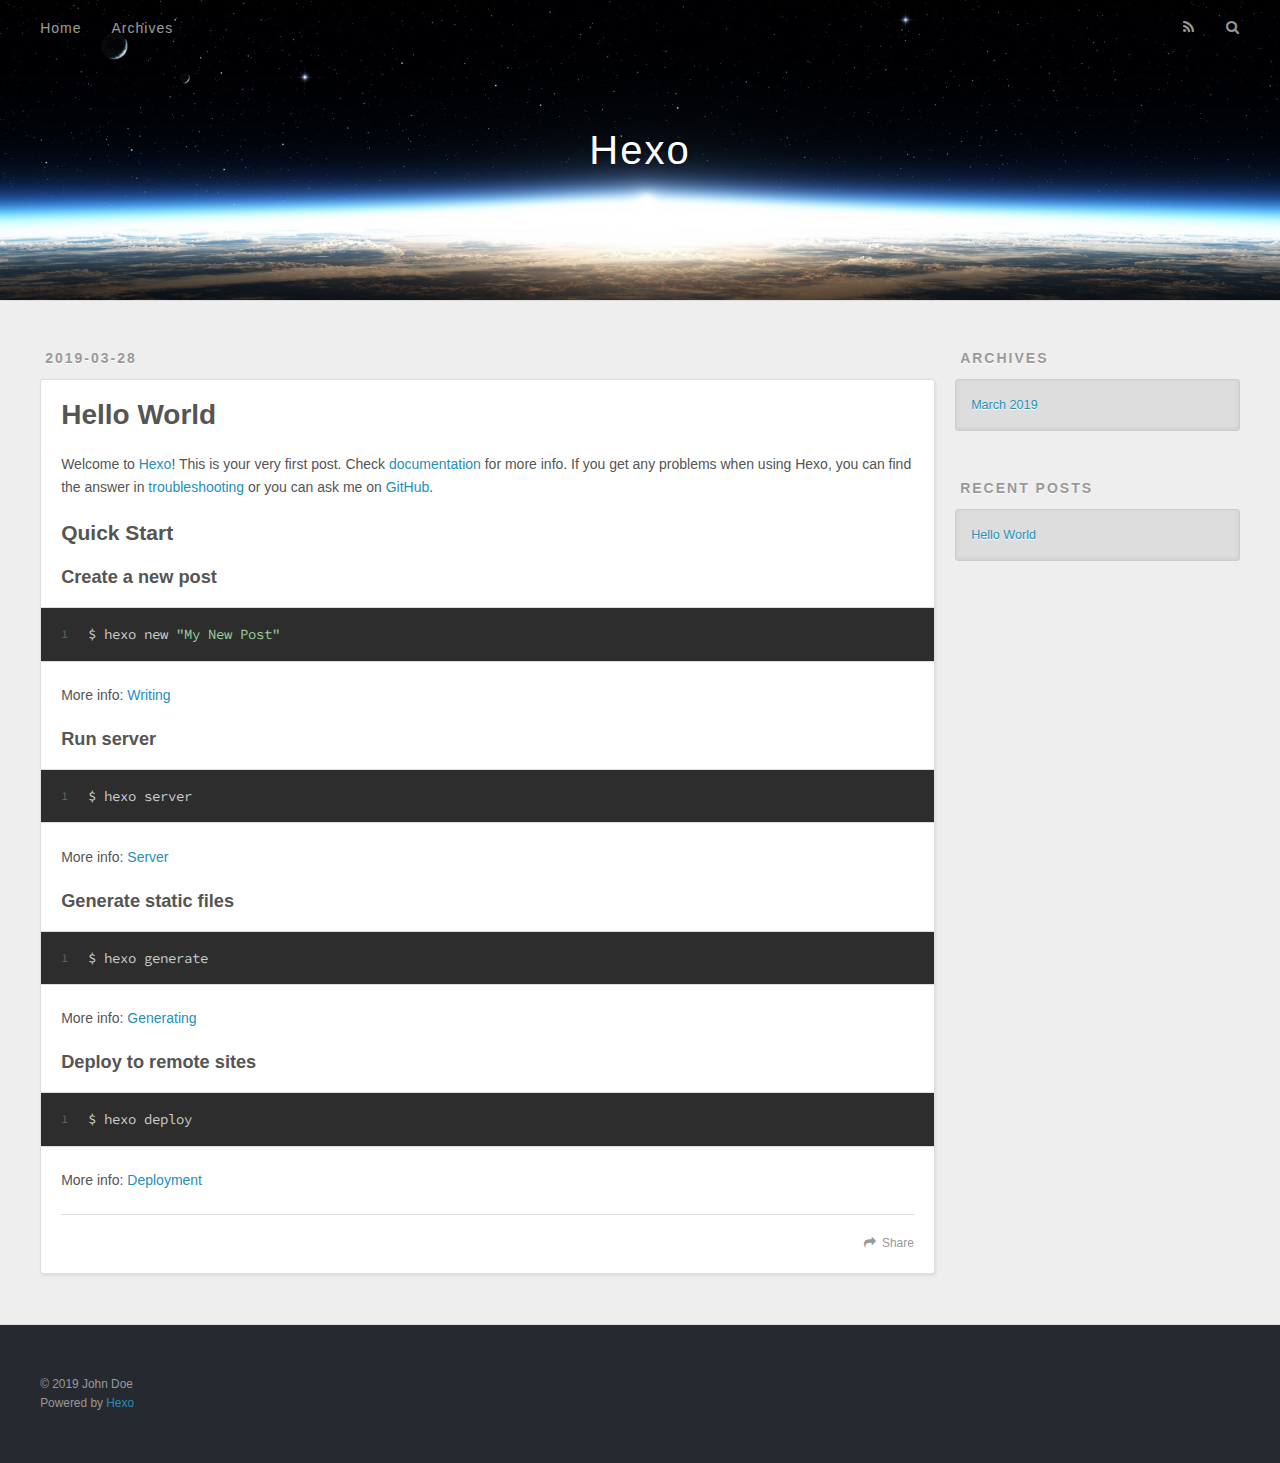
==== index.html @ 934344df "Site updated: 2019-03-28 00:24:39" ====
<!DOCTYPE html>
<html>
<head><meta name="generator" content="Hexo 3.8.0">
  <meta charset="utf-8">
  

  
  <title>Hexo</title>
  <meta name="viewport" content="width=device-width, initial-scale=1, maximum-scale=1">
  <meta property="og:type" content="website">
<meta property="og:title" content="Hexo">
<meta property="og:url" content="http://yoursite.com/index.html">
<meta property="og:site_name" content="Hexo">
<meta property="og:locale" content="default">
<meta name="twitter:card" content="summary">
<meta name="twitter:title" content="Hexo">
  
    <link rel="alternate" href="/atom.xml" title="Hexo" type="application/atom+xml">
  
  
    <link rel="icon" href="/favicon.png">
  
  
    <link href="//fonts.googleapis.com/css?family=Source+Code+Pro" rel="stylesheet" type="text/css">
  
  <link rel="stylesheet" href="/css/style.css">
</head>
</html>
<body>
  <div id="container">
    <div id="wrap">
      <header id="header">
  <div id="banner"></div>
  <div id="header-outer" class="outer">
    <div id="header-title" class="inner">
      <h1 id="logo-wrap">
        <a href="/" id="logo">Hexo</a>
      </h1>
      
    </div>
    <div id="header-inner" class="inner">
      <nav id="main-nav">
        <a id="main-nav-toggle" class="nav-icon"></a>
        
          <a class="main-nav-link" href="/">Home</a>
        
          <a class="main-nav-link" href="/archives">Archives</a>
        
      </nav>
      <nav id="sub-nav">
        
          <a id="nav-rss-link" class="nav-icon" href="/atom.xml" title="RSS Feed"></a>
        
        <a id="nav-search-btn" class="nav-icon" title="Search"></a>
      </nav>
      <div id="search-form-wrap">
        <form action="//google.com/search" method="get" accept-charset="UTF-8" class="search-form"><input type="search" name="q" class="search-form-input" placeholder="Search"><button type="submit" class="search-form-submit">&#xF002;</button><input type="hidden" name="sitesearch" value="http://yoursite.com"></form>
      </div>
    </div>
  </div>
</header>
      <div class="outer">
        <section id="main">
  
    <article id="post-hello-world" class="article article-type-post" itemscope itemprop="blogPost">
  <div class="article-meta">
    <a href="/2019/03/28/hello-world/" class="article-date">
  <time datetime="2019-03-27T16:12:36.417Z" itemprop="datePublished">2019-03-28</time>
</a>
    
  </div>
  <div class="article-inner">
    
    
      <header class="article-header">
        
  
    <h1 itemprop="name">
      <a class="article-title" href="/2019/03/28/hello-world/">Hello World</a>
    </h1>
  

      </header>
    
    <div class="article-entry" itemprop="articleBody">
      
        <p>Welcome to <a href="https://hexo.io/" target="_blank" rel="noopener">Hexo</a>! This is your very first post. Check <a href="https://hexo.io/docs/" target="_blank" rel="noopener">documentation</a> for more info. If you get any problems when using Hexo, you can find the answer in <a href="https://hexo.io/docs/troubleshooting.html" target="_blank" rel="noopener">troubleshooting</a> or you can ask me on <a href="https://github.com/hexojs/hexo/issues" target="_blank" rel="noopener">GitHub</a>.</p>
<h2 id="Quick-Start"><a href="#Quick-Start" class="headerlink" title="Quick Start"></a>Quick Start</h2><h3 id="Create-a-new-post"><a href="#Create-a-new-post" class="headerlink" title="Create a new post"></a>Create a new post</h3><figure class="highlight bash"><table><tr><td class="gutter"><pre><span class="line">1</span><br></pre></td><td class="code"><pre><span class="line">$ hexo new <span class="string">"My New Post"</span></span><br></pre></td></tr></table></figure>
<p>More info: <a href="https://hexo.io/docs/writing.html" target="_blank" rel="noopener">Writing</a></p>
<h3 id="Run-server"><a href="#Run-server" class="headerlink" title="Run server"></a>Run server</h3><figure class="highlight bash"><table><tr><td class="gutter"><pre><span class="line">1</span><br></pre></td><td class="code"><pre><span class="line">$ hexo server</span><br></pre></td></tr></table></figure>
<p>More info: <a href="https://hexo.io/docs/server.html" target="_blank" rel="noopener">Server</a></p>
<h3 id="Generate-static-files"><a href="#Generate-static-files" class="headerlink" title="Generate static files"></a>Generate static files</h3><figure class="highlight bash"><table><tr><td class="gutter"><pre><span class="line">1</span><br></pre></td><td class="code"><pre><span class="line">$ hexo generate</span><br></pre></td></tr></table></figure>
<p>More info: <a href="https://hexo.io/docs/generating.html" target="_blank" rel="noopener">Generating</a></p>
<h3 id="Deploy-to-remote-sites"><a href="#Deploy-to-remote-sites" class="headerlink" title="Deploy to remote sites"></a>Deploy to remote sites</h3><figure class="highlight bash"><table><tr><td class="gutter"><pre><span class="line">1</span><br></pre></td><td class="code"><pre><span class="line">$ hexo deploy</span><br></pre></td></tr></table></figure>
<p>More info: <a href="https://hexo.io/docs/deployment.html" target="_blank" rel="noopener">Deployment</a></p>

      
    </div>
    <footer class="article-footer">
      <a data-url="http://yoursite.com/2019/03/28/hello-world/" data-id="cjtrf69k40000ncvx4hli2zfv" class="article-share-link">Share</a>
      
      
    </footer>
  </div>
  
</article>


  


</section>
        
          <aside id="sidebar">
  
    

  
    

  
    
  
    
  <div class="widget-wrap">
    <h3 class="widget-title">Archives</h3>
    <div class="widget">
      <ul class="archive-list"><li class="archive-list-item"><a class="archive-list-link" href="/archives/2019/03/">March 2019</a></li></ul>
    </div>
  </div>


  
    
  <div class="widget-wrap">
    <h3 class="widget-title">Recent Posts</h3>
    <div class="widget">
      <ul>
        
          <li>
            <a href="/2019/03/28/hello-world/">Hello World</a>
          </li>
        
      </ul>
    </div>
  </div>

  
</aside>
        
      </div>
      <footer id="footer">
  
  <div class="outer">
    <div id="footer-info" class="inner">
      &copy; 2019 John Doe<br>
      Powered by <a href="http://hexo.io/" target="_blank">Hexo</a>
    </div>
  </div>
</footer>
    </div>
    <nav id="mobile-nav">
  
    <a href="/" class="mobile-nav-link">Home</a>
  
    <a href="/archives" class="mobile-nav-link">Archives</a>
  
</nav>
    

<script src="//ajax.googleapis.com/ajax/libs/jquery/2.0.3/jquery.min.js"></script>


  <link rel="stylesheet" href="/fancybox/jquery.fancybox.css">
  <script src="/fancybox/jquery.fancybox.pack.js"></script>


<script src="/js/script.js"></script>



  </div>
</body>
</html>
---- css/style.css ----
body {
  width: 100%;
}
body:before,
body:after {
  content: "";
  display: table;
}
body:after {
  clear: both;
}
html,
body,
div,
span,
applet,
object,
iframe,
h1,
h2,
h3,
h4,
h5,
h6,
p,
blockquote,
pre,
a,
abbr,
acronym,
address,
big,
cite,
code,
del,
dfn,
em,
img,
ins,
kbd,
q,
s,
samp,
small,
strike,
strong,
sub,
sup,
tt,
var,
dl,
dt,
dd,
ol,
ul,
li,
fieldset,
form,
label,
legend,
table,
caption,
tbody,
tfoot,
thead,
tr,
th,
td {
  margin: 0;
  padding: 0;
  border: 0;
  outline: 0;
  font-weight: inherit;
  font-style: inherit;
  font-family: inherit;
  font-size: 100%;
  vertical-align: baseline;
}
body {
  line-height: 1;
  color: #000;
  background: #fff;
}
ol,
ul {
  list-style: none;
}
table {
  border-collapse: separate;
  border-spacing: 0;
  vertical-align: middle;
}
caption,
th,
td {
  text-align: left;
  font-weight: normal;
  vertical-align: middle;
}
a img {
  border: none;
}
input,
button {
  margin: 0;
  padding: 0;
}
input::-moz-focus-inner,
button::-moz-focus-inner {
  border: 0;
  padding: 0;
}
@font-face {
  font-family: FontAwesome;
  font-style: normal;
  font-weight: normal;
  src: url("fonts/fontawesome-webfont.eot?v=#4.0.3");
  src: url("fonts/fontawesome-webfont.eot?#iefix&v=#4.0.3") format("embedded-opentype"), url("fonts/fontawesome-webfont.woff?v=#4.0.3") format("woff"), url("fonts/fontawesome-webfont.ttf?v=#4.0.3") format("truetype"), url("fonts/fontawesome-webfont.svg#fontawesomeregular?v=#4.0.3") format("svg");
}
html,
body,
#container {
  height: 100%;
}
body {
  background: #eee;
  font: 14px -apple-system, BlinkMacSystemFont, "Segoe UI", "Roboto", "Oxygen", "Ubuntu", "Cantarell", "Fira Sans", "Droid Sans", "Helvetica Neue", sans-serif;
  -webkit-text-size-adjust: 100%;
}
.outer {
  max-width: 1220px;
  margin: 0 auto;
  padding: 0 20px;
}
.outer:before,
.outer:after {
  content: "";
  display: table;
}
.outer:after {
  clear: both;
}
.inner {
  display: inline;
  float: left;
  width: 98.33333333333333%;
  margin: 0 0.833333333333333%;
}
.left,
.alignleft {
  float: left;
}
.right,
.alignright {
  float: right;
}
.clear {
  clear: both;
}
#container {
  position: relative;
}
.mobile-nav-on {
  overflow: hidden;
}
#wrap {
  height: 100%;
  width: 100%;
  position: absolute;
  top: 0;
  left: 0;
  -webkit-transition: 0.2s ease-out;
  -moz-transition: 0.2s ease-out;
  -ms-transition: 0.2s ease-out;
  transition: 0.2s ease-out;
  z-index: 1;
  background: #eee;
}
.mobile-nav-on #wrap {
  left: 280px;
}
@media screen and (min-width: 768px) {
  #main {
    display: inline;
    float: left;
    width: 73.33333333333333%;
    margin: 0 0.833333333333333%;
  }
}
.article-date,
.article-category-link,
.archive-year,
.widget-title {
  text-decoration: none;
  text-transform: uppercase;
  letter-spacing: 2px;
  color: #999;
  margin-bottom: 1em;
  margin-left: 5px;
  line-height: 1em;
  text-shadow: 0 1px #fff;
  font-weight: bold;
}
.article-inner,
.archive-article-inner {
  background: #fff;
  -webkit-box-shadow: 1px 2px 3px #ddd;
  box-shadow: 1px 2px 3px #ddd;
  border: 1px solid #ddd;
  border-radius: 3px;
}
.article-entry h1,
.widget h1 {
  font-size: 2em;
}
.article-entry h2,
.widget h2 {
  font-size: 1.5em;
}
.article-entry h3,
.widget h3 {
  font-size: 1.3em;
}
.article-entry h4,
.widget h4 {
  font-size: 1.2em;
}
.article-entry h5,
.widget h5 {
  font-size: 1em;
}
.article-entry h6,
.widget h6 {
  font-size: 1em;
  color: #999;
}
.article-entry hr,
.widget hr {
  border: 1px dashed #ddd;
}
.article-entry strong,
.widget strong {
  font-weight: bold;
}
.article-entry em,
.widget em,
.article-entry cite,
.widget cite {
  font-style: italic;
}
.article-entry sup,
.widget sup,
.article-entry sub,
.widget sub {
  font-size: 0.75em;
  line-height: 0;
  position: relative;
  vertical-align: baseline;
}
.article-entry sup,
.widget sup {
  top: -0.5em;
}
.article-entry sub,
.widget sub {
  bottom: -0.2em;
}
.article-entry small,
.widget small {
  font-size: 0.85em;
}
.article-entry acronym,
.widget acronym,
.article-entry abbr,
.widget abbr {
  border-bottom: 1px dotted;
}
.article-entry ul,
.widget ul,
.article-entry ol,
.widget ol,
.article-entry dl,
.widget dl {
  margin: 0 20px;
  line-height: 1.6em;
}
.article-entry ul ul,
.widget ul ul,
.article-entry ol ul,
.widget ol ul,
.article-entry ul ol,
.widget ul ol,
.article-entry ol ol,
.widget ol ol {
  margin-top: 0;
  margin-bottom: 0;
}
.article-entry ul,
.widget ul {
  list-style: disc;
}
.article-entry ol,
.widget ol {
  list-style: decimal;
}
.article-entry dt,
.widget dt {
  font-weight: bold;
}
#header {
  height: 300px;
  position: relative;
  border-bottom: 1px solid #ddd;
}
#header:before,
#header:after {
  content: "";
  position: absolute;
  left: 0;
  right: 0;
  height: 40px;
}
#header:before {
  top: 0;
  background: -webkit-linear-gradient(rgba(0,0,0,0.2), transparent);
  background: -moz-linear-gradient(rgba(0,0,0,0.2), transparent);
  background: -ms-linear-gradient(rgba(0,0,0,0.2), transparent);
  background: linear-gradient(rgba(0,0,0,0.2), transparent);
}
#header:after {
  bottom: 0;
  background: -webkit-linear-gradient(transparent, rgba(0,0,0,0.2));
  background: -moz-linear-gradient(transparent, rgba(0,0,0,0.2));
  background: -ms-linear-gradient(transparent, rgba(0,0,0,0.2));
  background: linear-gradient(transparent, rgba(0,0,0,0.2));
}
#header-outer {
  height: 100%;
  position: relative;
}
#header-inner {
  position: relative;
  overflow: hidden;
}
#banner {
  position: absolute;
  top: 0;
  left: 0;
  width: 100%;
  height: 100%;
  background: url("images/banner.jpg") center #000;
  -webkit-background-size: cover;
  -moz-background-size: cover;
  background-size: cover;
  z-index: -1;
}
#header-title {
  text-align: center;
  height: 40px;
  position: absolute;
  top: 50%;
  left: 0;
  margin-top: -20px;
}
#logo,
#subtitle {
  text-decoration: none;
  color: #fff;
  font-weight: 300;
  text-shadow: 0 1px 4px rgba(0,0,0,0.3);
}
#logo {
  font-size: 40px;
  line-height: 40px;
  letter-spacing: 2px;
}
#subtitle {
  font-size: 16px;
  line-height: 16px;
  letter-spacing: 1px;
}
#subtitle-wrap {
  margin-top: 16px;
}
#main-nav {
  float: left;
  margin-left: -15px;
}
.nav-icon,
.main-nav-link {
  float: left;
  color: #fff;
  opacity: 0.6;
  text-decoration: none;
  text-shadow: 0 1px rgba(0,0,0,0.2);
  -webkit-transition: opacity 0.2s;
  -moz-transition: opacity 0.2s;
  -ms-transition: opacity 0.2s;
  transition: opacity 0.2s;
  display: block;
  padding: 20px 15px;
}
.nav-icon:hover,
.main-nav-link:hover {
  opacity: 1;
}
.nav-icon {
  font-family: FontAwesome;
  text-align: center;
  font-size: 14px;
  width: 14px;
  height: 14px;
  padding: 20px 15px;
  position: relative;
  cursor: pointer;
}
.main-nav-link {
  font-weight: 300;
  letter-spacing: 1px;
}
@media screen and (max-width: 479px) {
  .main-nav-link {
    display: none;
  }
}
#main-nav-toggle {
  display: none;
}
#main-nav-toggle:before {
  content: "\f0c9";
}
@media screen and (max-width: 479px) {
  #main-nav-toggle {
    display: block;
  }
}
#sub-nav {
  float: right;
  margin-right: -15px;
}
#nav-rss-link:before {
  content: "\f09e";
}
#nav-search-btn:before {
  content: "\f002";
}
#search-form-wrap {
  position: absolute;
  top: 15px;
  width: 150px;
  height: 30px;
  right: -150px;
  opacity: 0;
  -webkit-transition: 0.2s ease-out;
  -moz-transition: 0.2s ease-out;
  -ms-transition: 0.2s ease-out;
  transition: 0.2s ease-out;
}
#search-form-wrap.on {
  opacity: 1;
  right: 0;
}
@media screen and (max-width: 479px) {
  #search-form-wrap {
    width: 100%;
    right: -100%;
  }
}
.search-form {
  position: absolute;
  top: 0;
  left: 0;
  right: 0;
  background: #fff;
  padding: 5px 15px;
  border-radius: 15px;
  -webkit-box-shadow: 0 0 10px rgba(0,0,0,0.3);
  box-shadow: 0 0 10px rgba(0,0,0,0.3);
}
.search-form-input {
  border: none;
  background: none;
  color: #555;
  width: 100%;
  font: 13px -apple-system, BlinkMacSystemFont, "Segoe UI", "Roboto", "Oxygen", "Ubuntu", "Cantarell", "Fira Sans", "Droid Sans", "Helvetica Neue", sans-serif;
  outline: none;
}
.search-form-input::-webkit-search-results-decoration,
.search-form-input::-webkit-search-cancel-button {
  -webkit-appearance: none;
}
.search-form-submit {
  position: absolute;
  top: 50%;
  right: 10px;
  margin-top: -7px;
  font: 13px FontAwesome;
  border: none;
  background: none;
  color: #bbb;
  cursor: pointer;
}
.search-form-submit:hover,
.search-form-submit:focus {
  color: #777;
}
.article {
  margin: 50px 0;
}
.article-inner {
  overflow: hidden;
}
.article-meta:before,
.article-meta:after {
  content: "";
  display: table;
}
.article-meta:after {
  clear: both;
}
.article-date {
  float: left;
}
.article-category {
  float: left;
  line-height: 1em;
  color: #ccc;
  text-shadow: 0 1px #fff;
  margin-left: 8px;
}
.article-category:before {
  content: "\2022";
}
.article-category-link {
  margin: 0 12px 1em;
}
.article-header {
  padding: 20px 20px 0;
}
.article-title {
  text-decoration: none;
  font-size: 2em;
  font-weight: bold;
  color: #555;
  line-height: 1.1em;
  -webkit-transition: color 0.2s;
  -moz-transition: color 0.2s;
  -ms-transition: color 0.2s;
  transition: color 0.2s;
}
a.article-title:hover {
  color: #258fb8;
}
.article-entry {
  color: #555;
  padding: 0 20px;
}
.article-entry:before,
.article-entry:after {
  content: "";
  display: table;
}
.article-entry:after {
  clear: both;
}
.article-entry p,
.article-entry table {
  line-height: 1.6em;
  margin: 1.6em 0;
}
.article-entry h1,
.article-entry h2,
.article-entry h3,
.article-entry h4,
.article-entry h5,
.article-entry h6 {
  font-weight: bold;
}
.article-entry h1,
.article-entry h2,
.article-entry h3,
.article-entry h4,
.article-entry h5,
.article-entry h6 {
  line-height: 1.1em;
  margin: 1.1em 0;
}
.article-entry a {
  color: #258fb8;
  text-decoration: none;
}
.article-entry a:hover {
  text-decoration: underline;
}
.article-entry ul,
.article-entry ol,
.article-entry dl {
  margin-top: 1.6em;
  margin-bottom: 1.6em;
}
.article-entry img,
.article-entry video {
  max-width: 100%;
  height: auto;
  display: block;
  margin: auto;
}
.article-entry iframe {
  border: none;
}
.article-entry table {
  width: 100%;
  border-collapse: collapse;
  border-spacing: 0;
}
.article-entry th {
  font-weight: bold;
  border-bottom: 3px solid #ddd;
  padding-bottom: 0.5em;
}
.article-entry td {
  border-bottom: 1px solid #ddd;
  padding: 10px 0;
}
.article-entry blockquote {
  font-family: Georgia, "Times New Roman", serif;
  font-size: 1.4em;
  margin: 1.6em 20px;
  text-align: center;
}
.article-entry blockquote footer {
  font-size: 14px;
  margin: 1.6em 0;
  font-family: -apple-system, BlinkMacSystemFont, "Segoe UI", "Roboto", "Oxygen", "Ubuntu", "Cantarell", "Fira Sans", "Droid Sans", "Helvetica Neue", sans-serif;
}
.article-entry blockquote footer cite:before {
  content: "—";
  padding: 0 0.5em;
}
.article-entry .pullquote {
  text-align: left;
  width: 45%;
  margin: 0;
}
.article-entry .pullquote.left {
  margin-left: 0.5em;
  margin-right: 1em;
}
.article-entry .pullquote.right {
  margin-right: 0.5em;
  margin-left: 1em;
}
.article-entry .caption {
  color: #999;
  display: block;
  font-size: 0.9em;
  margin-top: 0.5em;
  position: relative;
  text-align: center;
}
.article-entry .video-container {
  position: relative;
  padding-top: 56.25%;
  height: 0;
  overflow: hidden;
}
.article-entry .video-container iframe,
.article-entry .video-container object,
.article-entry .video-container embed {
  position: absolute;
  top: 0;
  left: 0;
  width: 100%;
  height: 100%;
  margin-top: 0;
}
.article-more-link a {
  display: inline-block;
  line-height: 1em;
  padding: 6px 15px;
  border-radius: 15px;
  background: #eee;
  color: #999;
  text-shadow: 0 1px #fff;
  text-decoration: none;
}
.article-more-link a:hover {
  background: #258fb8;
  color: #fff;
  text-decoration: none;
  text-shadow: 0 1px #1e7293;
}
.article-footer {
  font-size: 0.85em;
  line-height: 1.6em;
  border-top: 1px solid #ddd;
  padding-top: 1.6em;
  margin: 0 20px 20px;
}
.article-footer:before,
.article-footer:after {
  content: "";
  display: table;
}
.article-footer:after {
  clear: both;
}
.article-footer a {
  color: #999;
  text-decoration: none;
}
.article-footer a:hover {
  color: #555;
}
.article-tag-list-item {
  float: left;
  margin-right: 10px;
}
.article-tag-list-link:before {
  content: "#";
}
.article-comment-link {
  float: right;
}
.article-comment-link:before {
  content: "\f075";
  font-family: FontAwesome;
  padding-right: 8px;
}
.article-share-link {
  cursor: pointer;
  float: right;
  margin-left: 20px;
}
.article-share-link:before {
  content: "\f064";
  font-family: FontAwesome;
  padding-right: 6px;
}
#article-nav {
  position: relative;
}
#article-nav:before,
#article-nav:after {
  content: "";
  display: table;
}
#article-nav:after {
  clear: both;
}
@media screen and (min-width: 768px) {
  #article-nav {
    margin: 50px 0;
  }
  #article-nav:before {
    width: 8px;
    height: 8px;
    position: absolute;
    top: 50%;
    left: 50%;
    margin-top: -4px;
    margin-left: -4px;
    content: "";
    border-radius: 50%;
    background: #ddd;
    -webkit-box-shadow: 0 1px 2px #fff;
    box-shadow: 0 1px 2px #fff;
  }
}
.article-nav-link-wrap {
  text-decoration: none;
  text-shadow: 0 1px #fff;
  color: #999;
  -webkit-box-sizing: border-box;
  -moz-box-sizing: border-box;
  box-sizing: border-box;
  margin-top: 50px;
  text-align: center;
  display: block;
}
.article-nav-link-wrap:hover {
  color: #555;
}
@media screen and (min-width: 768px) {
  .article-nav-link-wrap {
    width: 50%;
    margin-top: 0;
  }
}
@media screen and (min-width: 768px) {
  #article-nav-newer {
    float: left;
    text-align: right;
    padding-right: 20px;
  }
}
@media screen and (min-width: 768px) {
  #article-nav-older {
    float: right;
    text-align: left;
    padding-left: 20px;
  }
}
.article-nav-caption {
  text-transform: uppercase;
  letter-spacing: 2px;
  color: #ddd;
  line-height: 1em;
  font-weight: bold;
}
#article-nav-newer .article-nav-caption {
  margin-right: -2px;
}
.article-nav-title {
  font-size: 0.85em;
  line-height: 1.6em;
  margin-top: 0.5em;
}
.article-share-box {
  position: absolute;
  display: none;
  background: #fff;
  -webkit-box-shadow: 1px 2px 10px rgba(0,0,0,0.2);
  box-shadow: 1px 2px 10px rgba(0,0,0,0.2);
  border-radius: 3px;
  margin-left: -145px;
  overflow: hidden;
  z-index: 1;
}
.article-share-box.on {
  display: block;
}
.article-share-input {
  width: 100%;
  background: none;
  -webkit-box-sizing: border-box;
  -moz-box-sizing: border-box;
  box-sizing: border-box;
  font: 14px -apple-system, BlinkMacSystemFont, "Segoe UI", "Roboto", "Oxygen", "Ubuntu", "Cantarell", "Fira Sans", "Droid Sans", "Helvetica Neue", sans-serif;
  padding: 0 15px;
  color: #555;
  outline: none;
  border: 1px solid #ddd;
  border-radius: 3px 3px 0 0;
  height: 36px;
  line-height: 36px;
}
.article-share-links {
  background: #eee;
}
.article-share-links:before,
.article-share-links:after {
  content: "";
  display: table;
}
.article-share-links:after {
  clear: both;
}
.article-share-twitter,
.article-share-facebook,
.article-share-pinterest,
.article-share-google {
  width: 50px;
  height: 36px;
  display: block;
  float: left;
  position: relative;
  color: #999;
  text-shadow: 0 1px #fff;
}
.article-share-twitter:before,
.article-share-facebook:before,
.article-share-pinterest:before,
.article-share-google:before {
  font-size: 20px;
  font-family: FontAwesome;
  width: 20px;
  height: 20px;
  position: absolute;
  top: 50%;
  left: 50%;
  margin-top: -10px;
  margin-left: -10px;
  text-align: center;
}
.article-share-twitter:hover,
.article-share-facebook:hover,
.article-share-pinterest:hover,
.article-share-google:hover {
  color: #fff;
}
.article-share-twitter:before {
  content: "\f099";
}
.article-share-twitter:hover {
  background: #00aced;
  text-shadow: 0 1px #008abe;
}
.article-share-facebook:before {
  content: "\f09a";
}
.article-share-facebook:hover {
  background: #3b5998;
  text-shadow: 0 1px #2f477a;
}
.article-share-pinterest:before {
  content: "\f0d2";
}
.article-share-pinterest:hover {
  background: #cb2027;
  text-shadow: 0 1px #a21a1f;
}
.article-share-google:before {
  content: "\f0d5";
}
.article-share-google:hover {
  background: #dd4b39;
  text-shadow: 0 1px #be3221;
}
.article-gallery {
  background: #000;
  position: relative;
}
.article-gallery-photos {
  position: relative;
  overflow: hidden;
}
.article-gallery-img {
  display: none;
  max-width: 100%;
}
.article-gallery-img:first-child {
  display: block;
}
.article-gallery-img.loaded {
  position: absolute;
  display: block;
}
.article-gallery-img img {
  display: block;
  max-width: 100%;
  margin: 0 auto;
}
#comments {
  background: #fff;
  -webkit-box-shadow: 1px 2px 3px #ddd;
  box-shadow: 1px 2px 3px #ddd;
  padding: 20px;
  border: 1px solid #ddd;
  border-radius: 3px;
  margin: 50px 0;
}
#comments a {
  color: #258fb8;
}
.archives-wrap {
  margin: 50px 0;
}
.archives:before,
.archives:after {
  content: "";
  display: table;
}
.archives:after {
  clear: both;
}
.archive-year-wrap {
  margin-bottom: 1em;
}
.archives {
  -webkit-column-gap: 10px;
  -moz-column-gap: 10px;
  column-gap: 10px;
}
@media screen and (min-width: 480px) and (max-width: 767px) {
  .archives {
    -webkit-column-count: 2;
    -moz-column-count: 2;
    column-count: 2;
  }
}
@media screen and (min-width: 768px) {
  .archives {
    -webkit-column-count: 3;
    -moz-column-count: 3;
    column-count: 3;
  }
}
.archive-article {
  -webkit-column-break-inside: avoid;
  page-break-inside: avoid;
  overflow: hidden;
  break-inside: avoid-column;
}
.archive-article-inner {
  padding: 10px;
  margin-bottom: 15px;
}
.archive-article-title {
  text-decoration: none;
  font-weight: bold;
  color: #555;
  -webkit-transition: color 0.2s;
  -moz-transition: color 0.2s;
  -ms-transition: color 0.2s;
  transition: color 0.2s;
  line-height: 1.6em;
}
.archive-article-title:hover {
  color: #258fb8;
}
.archive-article-footer {
  margin-top: 1em;
}
.archive-article-date {
  color: #999;
  text-decoration: none;
  font-size: 0.85em;
  line-height: 1em;
  margin-bottom: 0.5em;
  display: block;
}
#page-nav {
  margin: 50px auto;
  background: #fff;
  -webkit-box-shadow: 1px 2px 3px #ddd;
  box-shadow: 1px 2px 3px #ddd;
  border: 1px solid #ddd;
  border-radius: 3px;
  text-align: center;
  color: #999;
  overflow: hidden;
}
#page-nav:before,
#page-nav:after {
  content: "";
  display: table;
}
#page-nav:after {
  clear: both;
}
#page-nav a,
#page-nav span {
  padding: 10px 20px;
  line-height: 1;
  height: 2ex;
}
#page-nav a {
  color: #999;
  text-decoration: none;
}
#page-nav a:hover {
  background: #999;
  color: #fff;
}
#page-nav .prev {
  float: left;
}
#page-nav .next {
  float: right;
}
#page-nav .page-number {
  display: inline-block;
}
@media screen and (max-width: 479px) {
  #page-nav .page-number {
    display: none;
  }
}
#page-nav .current {
  color: #555;
  font-weight: bold;
}
#page-nav .space {
  color: #ddd;
}
#footer {
  background: #262a30;
  padding: 50px 0;
  border-top: 1px solid #ddd;
  color: #999;
}
#footer a {
  color: #258fb8;
  text-decoration: none;
}
#footer a:hover {
  text-decoration: underline;
}
#footer-info {
  line-height: 1.6em;
  font-size: 0.85em;
}
.article-entry pre,
.article-entry .highlight {
  background: #2d2d2d;
  margin: 0 -20px;
  padding: 15px 20px;
  border-style: solid;
  border-color: #ddd;
  border-width: 1px 0;
  overflow: auto;
  color: #ccc;
  line-height: 22.400000000000002px;
}
.article-entry .highlight .gutter pre,
.article-entry .gist .gist-file .gist-data .line-numbers {
  color: #666;
  font-size: 0.85em;
}
.article-entry pre,
.article-entry code {
  font-family: "Source Code Pro", Consolas, Monaco, Menlo, Consolas, monospace;
}
.article-entry code {
  background: #eee;
  text-shadow: 0 1px #fff;
  padding: 0 0.3em;
}
.article-entry pre code {
  background: none;
  text-shadow: none;
  padding: 0;
}
.article-entry .highlight pre {
  border: none;
  margin: 0;
  padding: 0;
}
.article-entry .highlight table {
  margin: 0;
  width: auto;
}
.article-entry .highlight td {
  border: none;
  padding: 0;
}
.article-entry .highlight figcaption {
  font-size: 0.85em;
  color: #999;
  line-height: 1em;
  margin-bottom: 1em;
}
.article-entry .highlight figcaption:before,
.article-entry .highlight figcaption:after {
  content: "";
  display: table;
}
.article-entry .highlight figcaption:after {
  clear: both;
}
.article-entry .highlight figcaption a {
  float: right;
}
.article-entry .highlight .gutter pre {
  text-align: right;
  padding-right: 20px;
}
.article-entry .highlight .line {
  height: 22.400000000000002px;
}
.article-entry .highlight .line.marked {
  background: #515151;
}
.article-entry .gist {
  margin: 0 -20px;
  border-style: solid;
  border-color: #ddd;
  border-width: 1px 0;
  background: #2d2d2d;
  padding: 15px 20px 15px 0;
}
.article-entry .gist .gist-file {
  border: none;
  font-family: "Source Code Pro", Consolas, Monaco, Menlo, Consolas, monospace;
  margin: 0;
}
.article-entry .gist .gist-file .gist-data {
  background: none;
  border: none;
}
.article-entry .gist .gist-file .gist-data .line-numbers {
  background: none;
  border: none;
  padding: 0 20px 0 0;
}
.article-entry .gist .gist-file .gist-data .line-data {
  padding: 0 !important;
}
.article-entry .gist .gist-file .highlight {
  margin: 0;
  padding: 0;
  border: none;
}
.article-entry .gist .gist-file .gist-meta {
  background: #2d2d2d;
  color: #999;
  font: 0.85em -apple-system, BlinkMacSystemFont, "Segoe UI", "Roboto", "Oxygen", "Ubuntu", "Cantarell", "Fira Sans", "Droid Sans", "Helvetica Neue", sans-serif;
  text-shadow: 0 0;
  padding: 0;
  margin-top: 1em;
  margin-left: 20px;
}
.article-entry .gist .gist-file .gist-meta a {
  color: #258fb8;
  font-weight: normal;
}
.article-entry .gist .gist-file .gist-meta a:hover {
  text-decoration: underline;
}
pre .comment,
pre .title {
  color: #999;
}
pre .variable,
pre .attribute,
pre .tag,
pre .regexp,
pre .ruby .constant,
pre .xml .tag .title,
pre .xml .pi,
pre .xml .doctype,
pre .html .doctype,
pre .css .id,
pre .css .class,
pre .css .pseudo {
  color: #f2777a;
}
pre .number,
pre .preprocessor,
pre .built_in,
pre .literal,
pre .params,
pre .constant {
  color: #f99157;
}
pre .class,
pre .ruby .class .title,
pre .css .rules .attribute {
  color: #9c9;
}
pre .string,
pre .value,
pre .inheritance,
pre .header,
pre .ruby .symbol,
pre .xml .cdata {
  color: #9c9;
}
pre .css .hexcolor {
  color: #6cc;
}
pre .function,
pre .python .decorator,
pre .python .title,
pre .ruby .function .title,
pre .ruby .title .keyword,
pre .perl .sub,
pre .javascript .title,
pre .coffeescript .title {
  color: #69c;
}
pre .keyword,
pre .javascript .function {
  color: #c9c;
}
@media screen and (max-width: 479px) {
  #mobile-nav {
    position: absolute;
    top: 0;
    left: 0;
    width: 280px;
    height: 100%;
    background: #191919;
    border-right: 1px solid #fff;
  }
}
@media screen and (max-width: 479px) {
  .mobile-nav-link {
    display: block;
    color: #999;
    text-decoration: none;
    padding: 15px 20px;
    font-weight: bold;
  }
  .mobile-nav-link:hover {
    color: #fff;
  }
}
@media screen and (min-width: 768px) {
  #sidebar {
    display: inline;
    float: left;
    width: 23.333333333333332%;
    margin: 0 0.833333333333333%;
  }
}
.widget-wrap {
  margin: 50px 0;
}
.widget {
  color: #777;
  text-shadow: 0 1px #fff;
  background: #ddd;
  -webkit-box-shadow: 0 -1px 4px #ccc inset;
  box-shadow: 0 -1px 4px #ccc inset;
  border: 1px solid #ccc;
  padding: 15px;
  border-radius: 3px;
}
.widget a {
  color: #258fb8;
  text-decoration: none;
}
.widget a:hover {
  text-decoration: underline;
}
.widget ul ul,
.widget ol ul,
.widget dl ul,
.widget ul ol,
.widget ol ol,
.widget dl ol,
.widget ul dl,
.widget ol dl,
.widget dl dl {
  margin-left: 15px;
  list-style: disc;
}
.widget {
  line-height: 1.6em;
  word-wrap: break-word;
  font-size: 0.9em;
}
.widget ul,
.widget ol {
  list-style: none;
  margin: 0;
}
.widget ul ul,
.widget ol ul,
.widget ul ol,
.widget ol ol {
  margin: 0 20px;
}
.widget ul ul,
.widget ol ul {
  list-style: disc;
}
.widget ul ol,
.widget ol ol {
  list-style: decimal;
}
.category-list-count,
.tag-list-count,
.archive-list-count {
  padding-left: 5px;
  color: #999;
  font-size: 0.85em;
}
.category-list-count:before,
.tag-list-count:before,
.archive-list-count:before {
  content: "(";
}
.category-list-count:after,
.tag-list-count:after,
.archive-list-count:after {
  content: ")";
}
.tagcloud a {
  margin-right: 5px;
  display: inline-block;
}
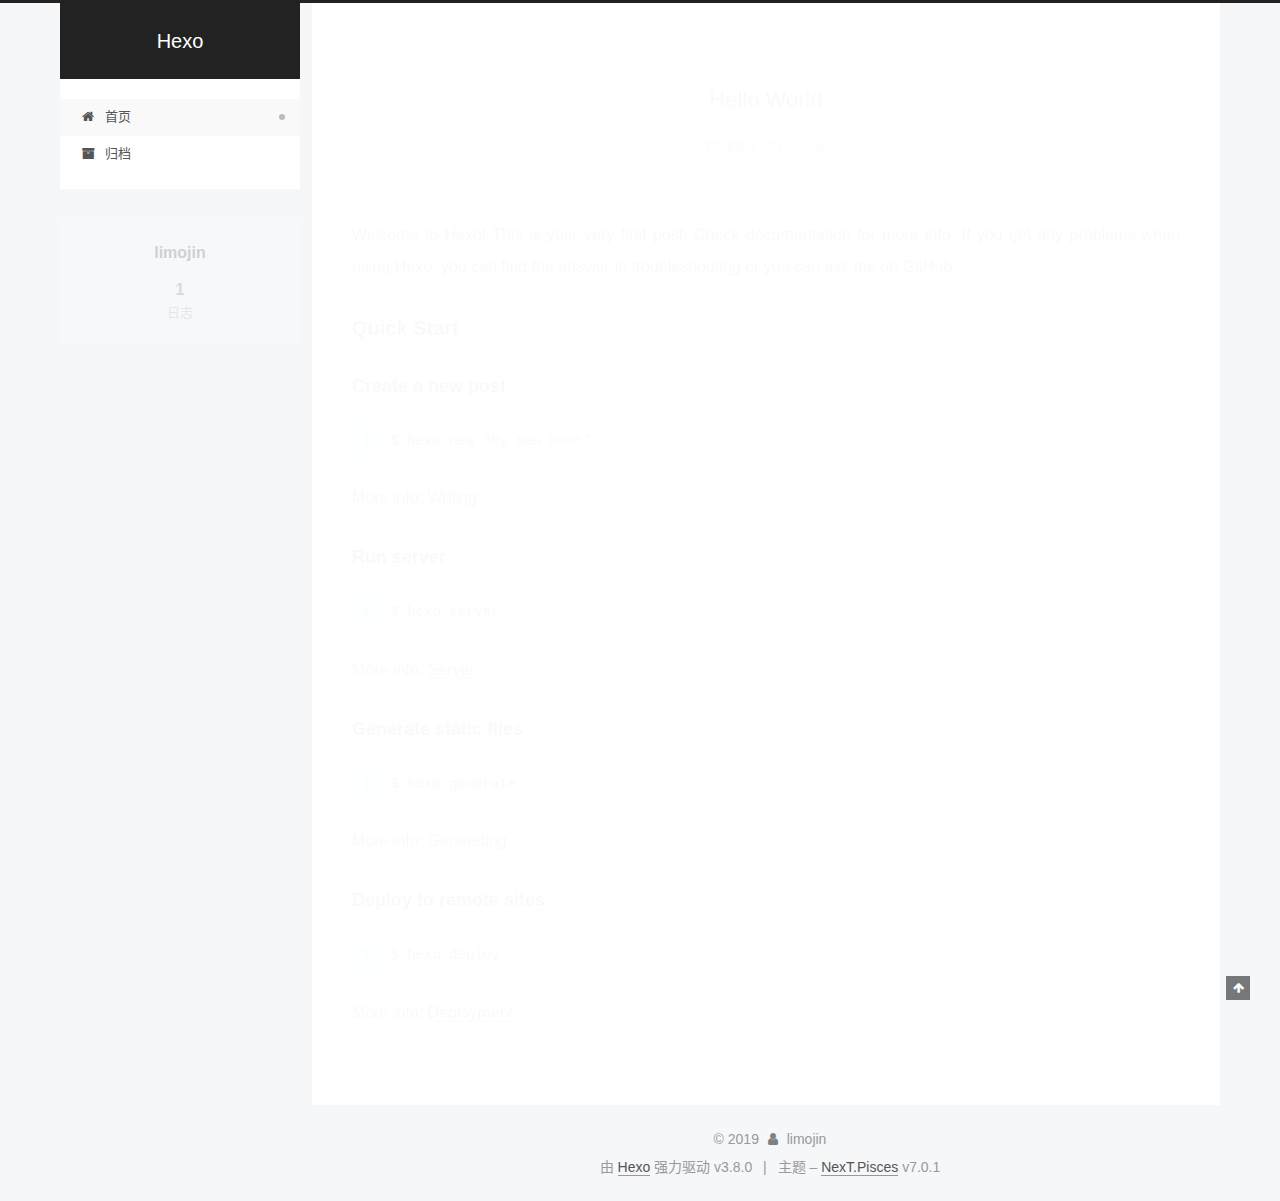
==== commit 26cee906: "Site updated: 2019-03-28 00:46:46" ====
--- a/index.html
+++ b/index.html
@@ -1,90 +1,373 @@
 <!DOCTYPE html>
-<html>
+
+
+
+
+
+
+
+
+
+
+
+
+  
+
+
+<html class="theme-next pisces use-motion" lang="zh-CN">
 <head><meta name="generator" content="Hexo 3.8.0">
-  <meta charset="utf-8">
-  
-
-  
-  <title>Hexo</title>
-  <meta name="viewport" content="width=device-width, initial-scale=1, maximum-scale=1">
+  <meta charset="UTF-8">
+<meta http-equiv="X-UA-Compatible" content="IE=edge">
+<meta name="viewport" content="width=device-width, initial-scale=1, maximum-scale=2">
+<meta name="theme-color" content="#222">
+
+
+
+
+
+
+
+
+
+
+
+
+
+
+
+
+
+
+
+
+
+
+
+
+<link rel="stylesheet" href="/lib/font-awesome/css/font-awesome.min.css?v=4.6.2">
+
+<link rel="stylesheet" href="/css/main.css?v=7.0.1">
+
+
+  <link rel="apple-touch-icon" sizes="180x180" href="/images/apple-touch-icon-next.png?v=7.0.1">
+
+
+  <link rel="icon" type="image/png" sizes="32x32" href="/images/favicon-32x32-next.png?v=7.0.1">
+
+
+  <link rel="icon" type="image/png" sizes="16x16" href="/images/favicon-16x16-next.png?v=7.0.1">
+
+
+  <link rel="mask-icon" href="/images/logo.svg?v=7.0.1" color="#222">
+
+
+
+
+
+
+
+<script id="hexo.configurations">
+  var NexT = window.NexT || {};
+  var CONFIG = {
+    root: '/',
+    scheme: 'Pisces',
+    version: '7.0.1',
+    sidebar: {"position":"left","display":"post","offset":12,"onmobile":false,"dimmer":false},
+    back2top: true,
+    back2top_sidebar: false,
+    fancybox: false,
+    fastclick: false,
+    lazyload: false,
+    tabs: true,
+    motion: {"enable":true,"async":false,"transition":{"post_block":"fadeIn","post_header":"slideDownIn","post_body":"slideDownIn","coll_header":"slideLeftIn","sidebar":"slideUpIn"}},
+    algolia: {
+      applicationID: '',
+      apiKey: '',
+      indexName: '',
+      hits: {"per_page":10},
+      labels: {"input_placeholder":"Search for Posts","hits_empty":"We didn't find any results for the search: ${query}","hits_stats":"${hits} results found in ${time} ms"}
+    }
+  };
+</script>
+
+
+  
+
+
+
+
   <meta property="og:type" content="website">
 <meta property="og:title" content="Hexo">
 <meta property="og:url" content="http://yoursite.com/index.html">
 <meta property="og:site_name" content="Hexo">
-<meta property="og:locale" content="default">
+<meta property="og:locale" content="zh-CN">
 <meta name="twitter:card" content="summary">
 <meta name="twitter:title" content="Hexo">
-  
-    <link rel="alternate" href="/atom.xml" title="Hexo" type="application/atom+xml">
-  
-  
-    <link rel="icon" href="/favicon.png">
-  
-  
-    <link href="//fonts.googleapis.com/css?family=Source+Code+Pro" rel="stylesheet" type="text/css">
-  
-  <link rel="stylesheet" href="/css/style.css">
+
+
+
+
+
+
+  <link rel="canonical" href="http://yoursite.com/">
+
+
+
+<script id="page.configurations">
+  CONFIG.page = {
+    sidebar: "",
+  };
+</script>
+
+  <title>Hexo</title>
+  
+
+
+
+
+
+
+
+
+
+
+
+
+  <noscript>
+  <style>
+  .use-motion .motion-element,
+  .use-motion .brand,
+  .use-motion .menu-item,
+  .sidebar-inner,
+  .use-motion .post-block,
+  .use-motion .pagination,
+  .use-motion .comments,
+  .use-motion .post-header,
+  .use-motion .post-body,
+  .use-motion .collection-title { opacity: initial; }
+
+  .use-motion .logo,
+  .use-motion .site-title,
+  .use-motion .site-subtitle {
+    opacity: initial;
+    top: initial;
+  }
+
+  .use-motion .logo-line-before i { left: initial; }
+  .use-motion .logo-line-after i { right: initial; }
+  </style>
+</noscript>
+
 </head>
-</html>
-<body>
-  <div id="container">
-    <div id="wrap">
-      <header id="header">
-  <div id="banner"></div>
-  <div id="header-outer" class="outer">
-    <div id="header-title" class="inner">
-      <h1 id="logo-wrap">
-        <a href="/" id="logo">Hexo</a>
-      </h1>
-      
+
+<body itemscope itemtype="http://schema.org/WebPage" lang="zh-CN">
+
+  
+  
+    
+  
+
+  <div class="container sidebar-position-left 
+  page-home">
+    <div class="headband"></div>
+
+    <header id="header" class="header" itemscope itemtype="http://schema.org/WPHeader">
+      <div class="header-inner"><div class="site-brand-wrapper">
+  <div class="site-meta">
+    
+
+    <div class="custom-logo-site-title">
+      <a href="/" class="brand" rel="start">
+        <span class="logo-line-before"><i></i></span>
+        <span class="site-title">Hexo</span>
+        <span class="logo-line-after"><i></i></span>
+      </a>
     </div>
-    <div id="header-inner" class="inner">
-      <nav id="main-nav">
-        <a id="main-nav-toggle" class="nav-icon"></a>
-        
-          <a class="main-nav-link" href="/">Home</a>
-        
-          <a class="main-nav-link" href="/archives">Archives</a>
-        
-      </nav>
-      <nav id="sub-nav">
-        
-          <a id="nav-rss-link" class="nav-icon" href="/atom.xml" title="RSS Feed"></a>
-        
-        <a id="nav-search-btn" class="nav-icon" title="Search"></a>
-      </nav>
-      <div id="search-form-wrap">
-        <form action="//google.com/search" method="get" accept-charset="UTF-8" class="search-form"><input type="search" name="q" class="search-form-input" placeholder="Search"><button type="submit" class="search-form-submit">&#xF002;</button><input type="hidden" name="sitesearch" value="http://yoursite.com"></form>
-      </div>
-    </div>
+    
+    
   </div>
-</header>
-      <div class="outer">
-        <section id="main">
-  
-    <article id="post-hello-world" class="article article-type-post" itemscope itemprop="blogPost">
-  <div class="article-meta">
-    <a href="/2019/03/28/hello-world/" class="article-date">
-  <time datetime="2019-03-27T16:12:36.417Z" itemprop="datePublished">2019-03-28</time>
-</a>
-    
+
+  <div class="site-nav-toggle">
+    <button aria-label="切换导航栏">
+      <span class="btn-bar"></span>
+      <span class="btn-bar"></span>
+      <span class="btn-bar"></span>
+    </button>
   </div>
-  <div class="article-inner">
-    
-    
-      <header class="article-header">
-        
-  
-    <h1 itemprop="name">
-      <a class="article-title" href="/2019/03/28/hello-world/">Hello World</a>
-    </h1>
-  
-
+</div>
+
+
+
+<nav class="site-nav">
+  
+    <ul id="menu" class="menu">
+      
+        
+        
+        
+          
+          <li class="menu-item menu-item-home menu-item-active">
+
+    
+    
+    
+      
+    
+
+    
+
+    <a href="/" rel="section"><i class="menu-item-icon fa fa-fw fa-home"></i> <br>首页</a>
+
+  </li>
+        
+        
+        
+          
+          <li class="menu-item menu-item-archives">
+
+    
+    
+    
+      
+    
+
+    
+
+    <a href="/archives/" rel="section"><i class="menu-item-icon fa fa-fw fa-archive"></i> <br>归档</a>
+
+  </li>
+
+      
+      
+    </ul>
+  
+
+  
+
+  
+</nav>
+
+
+
+  
+
+
+
+</div>
+    </header>
+
+    
+
+
+    <main id="main" class="main">
+      <div class="main-inner">
+        <div class="content-wrap">
+          
+            
+
+          
+          <div id="content" class="content">
+            
+  <section id="posts" class="posts-expand">
+    
+      
+
+  
+
+  
+  
+  
+
+  
+
+  <article class="post post-type-normal" itemscope itemtype="http://schema.org/Article">
+  
+  
+  
+  <div class="post-block">
+    <link itemprop="mainEntityOfPage" href="http://yoursite.com/2019/03/28/hello-world/">
+
+    <span hidden itemprop="author" itemscope itemtype="http://schema.org/Person">
+      <meta itemprop="name" content="limojin">
+      <meta itemprop="description" content>
+      <meta itemprop="image" content="/images/avatar.gif">
+    </span>
+
+    <span hidden itemprop="publisher" itemscope itemtype="http://schema.org/Organization">
+      <meta itemprop="name" content="Hexo">
+    </span>
+
+    
+      <header class="post-header">
+
+        
+        
+          <h1 class="post-title" itemprop="name headline">
+                
+                
+                <a href="/2019/03/28/hello-world/" class="post-title-link" itemprop="url">Hello World</a>
+              
+            
+          </h1>
+        
+
+        <div class="post-meta">
+          <span class="post-time">
+
+            
+            
+            
+
+            
+              <span class="post-meta-item-icon">
+                <i class="fa fa-calendar-o"></i>
+              </span>
+              
+                <span class="post-meta-item-text">发表于</span>
+              
+
+              
+                
+              
+
+              <time title="创建时间：2019-03-28 00:12:36" itemprop="dateCreated datePublished" datetime="2019-03-28T00:12:36+08:00">2019-03-28</time>
+            
+
+            
+          </span>
+
+          
+
+          
+            
+            
+          
+
+          
+          
+
+          
+
+          
+
+          
+
+        </div>
       </header>
     
-    <div class="article-entry" itemprop="articleBody">
-      
-        <p>Welcome to <a href="https://hexo.io/" target="_blank" rel="noopener">Hexo</a>! This is your very first post. Check <a href="https://hexo.io/docs/" target="_blank" rel="noopener">documentation</a> for more info. If you get any problems when using Hexo, you can find the answer in <a href="https://hexo.io/docs/troubleshooting.html" target="_blank" rel="noopener">troubleshooting</a> or you can ask me on <a href="https://github.com/hexojs/hexo/issues" target="_blank" rel="noopener">GitHub</a>.</p>
+
+    
+    
+    
+    <div class="post-body" itemprop="articleBody">
+
+      
+      
+
+      
+        
+          
+            <p>Welcome to <a href="https://hexo.io/" target="_blank" rel="noopener">Hexo</a>! This is your very first post. Check <a href="https://hexo.io/docs/" target="_blank" rel="noopener">documentation</a> for more info. If you get any problems when using Hexo, you can find the answer in <a href="https://hexo.io/docs/troubleshooting.html" target="_blank" rel="noopener">troubleshooting</a> or you can ask me on <a href="https://github.com/hexojs/hexo/issues" target="_blank" rel="noopener">GitHub</a>.</p>
 <h2 id="Quick-Start"><a href="#Quick-Start" class="headerlink" title="Quick Start"></a>Quick Start</h2><h3 id="Create-a-new-post"><a href="#Create-a-new-post" class="headerlink" title="Create a new post"></a>Create a new post</h3><figure class="highlight bash"><table><tr><td class="gutter"><pre><span class="line">1</span><br></pre></td><td class="code"><pre><span class="line">$ hexo new <span class="string">"My New Post"</span></span><br></pre></td></tr></table></figure>
 <p>More info: <a href="https://hexo.io/docs/writing.html" target="_blank" rel="noopener">Writing</a></p>
 <h3 id="Run-server"><a href="#Run-server" class="headerlink" title="Run server"></a>Run server</h3><figure class="highlight bash"><table><tr><td class="gutter"><pre><span class="line">1</span><br></pre></td><td class="code"><pre><span class="line">$ hexo server</span><br></pre></td></tr></table></figure>
@@ -94,91 +377,298 @@
 <h3 id="Deploy-to-remote-sites"><a href="#Deploy-to-remote-sites" class="headerlink" title="Deploy to remote sites"></a>Deploy to remote sites</h3><figure class="highlight bash"><table><tr><td class="gutter"><pre><span class="line">1</span><br></pre></td><td class="code"><pre><span class="line">$ hexo deploy</span><br></pre></td></tr></table></figure>
 <p>More info: <a href="https://hexo.io/docs/deployment.html" target="_blank" rel="noopener">Deployment</a></p>
 
+          
+        
       
     </div>
-    <footer class="article-footer">
-      <a data-url="http://yoursite.com/2019/03/28/hello-world/" data-id="cjtrf69k40000ncvx4hli2zfv" class="article-share-link">Share</a>
-      
+
+    
+
+    
+    
+    
+
+    
+
+    
+      
+    
+    
+
+    
+
+    <footer class="post-footer">
+      
+
+      
+
+      
+
+      
+      
+        <div class="post-eof"></div>
       
     </footer>
   </div>
   
-</article>
-
-
-  
-
-
-</section>
-        
-          <aside id="sidebar">
-  
-    
-
-  
-    
-
-  
-    
-  
-    
-  <div class="widget-wrap">
-    <h3 class="widget-title">Archives</h3>
-    <div class="widget">
-      <ul class="archive-list"><li class="archive-list-item"><a class="archive-list-link" href="/archives/2019/03/">March 2019</a></li></ul>
+  
+  
+  </article>
+
+
+    
+  </section>
+
+  
+
+
+          </div>
+          
+
+        </div>
+        
+          
+  
+  <div class="sidebar-toggle">
+    <div class="sidebar-toggle-line-wrap">
+      <span class="sidebar-toggle-line sidebar-toggle-line-first"></span>
+      <span class="sidebar-toggle-line sidebar-toggle-line-middle"></span>
+      <span class="sidebar-toggle-line sidebar-toggle-line-last"></span>
     </div>
   </div>
 
-
-  
-    
-  <div class="widget-wrap">
-    <h3 class="widget-title">Recent Posts</h3>
-    <div class="widget">
-      <ul>
-        
-          <li>
-            <a href="/2019/03/28/hello-world/">Hello World</a>
-          </li>
-        
-      </ul>
+  <aside id="sidebar" class="sidebar">
+    <div class="sidebar-inner">
+
+      
+
+      
+
+      <div class="site-overview-wrap sidebar-panel sidebar-panel-active">
+        <div class="site-overview">
+          <div class="site-author motion-element" itemprop="author" itemscope itemtype="http://schema.org/Person">
+            
+              <p class="site-author-name" itemprop="name">limojin</p>
+              <div class="site-description motion-element" itemprop="description"></div>
+          </div>
+
+          
+            <nav class="site-state motion-element">
+              
+                <div class="site-state-item site-state-posts">
+                
+                  <a href="/archives/">
+                
+                    <span class="site-state-item-count">1</span>
+                    <span class="site-state-item-name">日志</span>
+                  </a>
+                </div>
+              
+
+              
+
+              
+            </nav>
+          
+
+          
+
+          
+
+          
+
+          
+
+          
+          
+
+          
+            
+          
+          
+
+        </div>
+      </div>
+
+      
+
+      
+
     </div>
+  </aside>
+  
+
+
+        
+      </div>
+    </main>
+
+    <footer id="footer" class="footer">
+      <div class="footer-inner">
+        <div class="copyright">&copy; <span itemprop="copyrightYear">2019</span>
+  <span class="with-love" id="animate">
+    <i class="fa fa-user"></i>
+  </span>
+  <span class="author" itemprop="copyrightHolder">limojin</span>
+
+  
+
+  
+</div>
+
+
+  <div class="powered-by">由 <a href="https://hexo.io" class="theme-link" rel="noopener" target="_blank">Hexo</a> 强力驱动 v3.8.0</div>
+
+
+
+  <span class="post-meta-divider">|</span>
+
+
+
+  <div class="theme-info">主题 – <a href="https://theme-next.org" class="theme-link" rel="noopener" target="_blank">NexT.Pisces</a> v7.0.1</div>
+
+
+
+
+        
+
+
+
+
+
+
+
+
+        
+      </div>
+    </footer>
+
+    
+      <div class="back-to-top">
+        <i class="fa fa-arrow-up"></i>
+        
+      </div>
+    
+
+    
+
+    
+
+    
   </div>
 
   
-</aside>
-        
-      </div>
-      <footer id="footer">
-  
-  <div class="outer">
-    <div id="footer-info" class="inner">
-      &copy; 2019 John Doe<br>
-      Powered by <a href="http://hexo.io/" target="_blank">Hexo</a>
-    </div>
-  </div>
-</footer>
-    </div>
-    <nav id="mobile-nav">
-  
-    <a href="/" class="mobile-nav-link">Home</a>
-  
-    <a href="/archives" class="mobile-nav-link">Archives</a>
-  
-</nav>
-    
-
-<script src="//ajax.googleapis.com/ajax/libs/jquery/2.0.3/jquery.min.js"></script>
-
-
-  <link rel="stylesheet" href="/fancybox/jquery.fancybox.css">
-  <script src="/fancybox/jquery.fancybox.pack.js"></script>
-
-
-<script src="/js/script.js"></script>
-
-
-
-  </div>
+
+<script>
+  if (Object.prototype.toString.call(window.Promise) !== '[object Function]') {
+    window.Promise = null;
+  }
+</script>
+
+
+
+
+
+
+
+
+
+
+
+
+
+
+
+
+
+
+
+
+
+
+
+
+
+
+  
+  <script src="/lib/jquery/index.js?v=2.1.3"></script>
+
+  
+  <script src="/lib/velocity/velocity.min.js?v=1.2.1"></script>
+
+  
+  <script src="/lib/velocity/velocity.ui.min.js?v=1.2.1"></script>
+
+
+  
+
+
+  <script src="/js/src/utils.js?v=7.0.1"></script>
+
+  <script src="/js/src/motion.js?v=7.0.1"></script>
+
+
+
+  
+  
+
+
+  <script src="/js/src/affix.js?v=7.0.1"></script>
+
+  <script src="/js/src/schemes/pisces.js?v=7.0.1"></script>
+
+
+
+  
+
+  
+
+
+  <script src="/js/src/next-boot.js?v=7.0.1"></script>
+
+
+  
+
+  
+
+  
+
+  
+
+
+
+  
+
+
+
+
+  
+
+  
+
+  
+
+  
+
+  
+
+  
+
+  
+
+  
+
+  
+
+  
+
+  
+
+  
+
+  
+
+  
+
 </body>
-</html>+</html>
--- a/css/main.css
+++ b/css/main.css
@@ -0,0 +1,2776 @@
+/* normalize.css v8.0.1 | MIT License | github.com/necolas/normalize.css */
+html {
+  line-height: 1.15; /* 1 */
+  -webkit-text-size-adjust: 100%; /* 2 */
+}
+body {
+  margin: 0;
+}
+main {
+  display: block;
+}
+h1 {
+  font-size: 2em;
+  margin: 0.67em 0;
+}
+hr {
+  box-sizing: content-box; /* 1 */
+  height: 0; /* 1 */
+  overflow: visible; /* 2 */
+}
+pre {
+  font-family: monospace, monospace; /* 1 */
+  font-size: 1em; /* 2 */
+}
+a {
+  background-color: transparent;
+}
+abbr[title] {
+  border-bottom: none; /* 1 */
+  text-decoration: underline; /* 2 */
+  text-decoration: underline dotted; /* 2 */
+}
+b,
+strong {
+  font-weight: bolder;
+}
+code,
+kbd,
+samp {
+  font-family: monospace, monospace; /* 1 */
+  font-size: 1em; /* 2 */
+}
+small {
+  font-size: 80%;
+}
+sub,
+sup {
+  font-size: 75%;
+  line-height: 0;
+  position: relative;
+  vertical-align: baseline;
+}
+sub {
+  bottom: -0.25em;
+}
+sup {
+  top: -0.5em;
+}
+img {
+  border-style: none;
+}
+button,
+input,
+optgroup,
+select,
+textarea {
+  font-family: inherit; /* 1 */
+  font-size: 100%; /* 1 */
+  line-height: 1.15; /* 1 */
+  margin: 0; /* 2 */
+}
+button,
+input {
+/* 1 */
+  overflow: visible;
+}
+button,
+select {
+/* 1 */
+  text-transform: none;
+}
+button,
+[type="button"],
+[type="reset"],
+[type="submit"] {
+  -webkit-appearance: button;
+}
+button::-moz-focus-inner,
+[type="button"]::-moz-focus-inner,
+[type="reset"]::-moz-focus-inner,
+[type="submit"]::-moz-focus-inner {
+  border-style: none;
+  padding: 0;
+}
+button:-moz-focusring,
+[type="button"]:-moz-focusring,
+[type="reset"]:-moz-focusring,
+[type="submit"]:-moz-focusring {
+  outline: 1px dotted ButtonText;
+}
+fieldset {
+  padding: 0.35em 0.75em 0.625em;
+}
+legend {
+  box-sizing: border-box; /* 1 */
+  color: inherit; /* 2 */
+  display: table; /* 1 */
+  max-width: 100%; /* 1 */
+  padding: 0; /* 3 */
+  white-space: normal; /* 1 */
+}
+progress {
+  vertical-align: baseline;
+}
+textarea {
+  overflow: auto;
+}
+[type="checkbox"],
+[type="radio"] {
+  box-sizing: border-box; /* 1 */
+  padding: 0; /* 2 */
+}
+[type="number"]::-webkit-inner-spin-button,
+[type="number"]::-webkit-outer-spin-button {
+  height: auto;
+}
+[type="search"] {
+  -webkit-appearance: textfield; /* 1 */
+  outline-offset: -2px; /* 2 */
+}
+[type="search"]::-webkit-search-decoration {
+  -webkit-appearance: none;
+}
+::-webkit-file-upload-button {
+  -webkit-appearance: button; /* 1 */
+  font: inherit; /* 2 */
+}
+details {
+  display: block;
+}
+summary {
+  display: list-item;
+}
+template {
+  display: none;
+}
+[hidden] {
+  display: none;
+}
+::selection {
+  background: #262a30;
+  color: #fff;
+}
+body {
+  position: relative;
+  font-family: 'Lato', "PingFang SC", "Microsoft YaHei", sans-serif;
+  font-size: 14px;
+  line-height: 2;
+  color: #555;
+  background: #f5f7f9;
+}
+@media (max-width: 991px) {
+  body {
+    padding-right: 0 !important;
+  }
+}
+@media (min-width: 1200px) {
+  body {
+    font-size: 16px;
+  }
+}
+h1,
+h2,
+h3,
+h4,
+h5,
+h6 {
+  margin: 20px 0 15px;
+  padding: 0;
+  font-weight: bold;
+  line-height: 1.5;
+  font-family: 'Lato', "PingFang SC", "Microsoft YaHei", sans-serif;
+}
+h1 {
+  font-size: 22px;
+}
+h1 code {
+  font-size: 1em;
+}
+@media (max-width: 767px) {
+  h1 {
+    font-size: 18px;
+  }
+  h1 code {
+    font-size: 1em;
+  }
+}
+h2 {
+  font-size: 20px;
+}
+h2 code {
+  font-size: 1em;
+}
+@media (max-width: 767px) {
+  h2 {
+    font-size: 16px;
+  }
+  h2 code {
+    font-size: 1em;
+  }
+}
+h3 {
+  font-size: 18px;
+}
+h3 code {
+  font-size: 1em;
+}
+@media (max-width: 767px) {
+  h3 {
+    font-size: 14px;
+  }
+  h3 code {
+    font-size: 1em;
+  }
+}
+h4 {
+  font-size: 16px;
+}
+h4 code {
+  font-size: 1em;
+}
+@media (max-width: 767px) {
+  h4 {
+    font-size: 12px;
+  }
+  h4 code {
+    font-size: 1em;
+  }
+}
+h5 {
+  font-size: 14px;
+}
+h5 code {
+  font-size: 1em;
+}
+@media (max-width: 767px) {
+  h5 {
+    font-size: 10px;
+  }
+  h5 code {
+    font-size: 1em;
+  }
+}
+h6 {
+  font-size: 12px;
+}
+h6 code {
+  font-size: 1em;
+}
+@media (max-width: 767px) {
+  h6 {
+    font-size: 8px;
+  }
+  h6 code {
+    font-size: 1em;
+  }
+}
+p {
+  margin: 0 0 20px 0;
+}
+a,
+span.exturl {
+  overflow-wrap: break-word;
+  word-wrap: break-word;
+  background-color: transparent;
+  color: #555;
+  text-decoration: none;
+  outline: none;
+  border-bottom: 1px solid #999;
+  cursor: pointer;
+}
+a:hover,
+span.exturl:hover {
+  color: #222;
+  border-bottom-color: #222;
+}
+video {
+  max-width: 100%;
+  display: block;
+  margin-left: auto;
+  margin-right: auto;
+}
+img {
+  display: block;
+  margin: auto;
+  max-width: 100%;
+  height: auto;
+}
+hr {
+  margin: 40px 0;
+  height: 3px;
+  border: none;
+  background-color: #ddd;
+  background-image: repeating-linear-gradient(-45deg, #fff, #fff 4px, transparent 4px, transparent 8px);
+}
+blockquote {
+  margin: 0;
+  padding: 0 15px;
+  color: #666;
+  border-left: 4px solid #ddd;
+}
+blockquote cite::before {
+  content: "-";
+  padding: 0 5px;
+}
+dt {
+  font-weight: 700;
+}
+dd {
+  margin: 0;
+  padding: 0;
+}
+kbd {
+  border: 1px solid #ccc;
+  border-radius: 0.2em;
+  box-shadow: 0.1em 0.1em 0.2em rgba(0,0,0,0.1);
+  background-color: #f9f9f9;
+  font-family: inherit;
+  background-image: linear-gradient(top, #eee, #fff, #eee);
+  padding: 0.1em 0.3em;
+  white-space: nowrap;
+}
+.text-left {
+  text-align: left;
+}
+.text-center {
+  text-align: center;
+}
+.text-right {
+  text-align: right;
+}
+.text-justify {
+  text-align: justify;
+}
+.text-nowrap {
+  white-space: nowrap;
+}
+.text-lowercase {
+  text-transform: lowercase;
+}
+.text-uppercase {
+  text-transform: uppercase;
+}
+.text-capitalize {
+  text-transform: capitalize;
+}
+.center-block {
+  display: block;
+  margin-left: auto;
+  margin-right: auto;
+}
+.clearfix:before,
+.clearfix:after {
+  content: " ";
+  display: table;
+}
+.clearfix:after {
+  clear: both;
+}
+.pullquote {
+  width: 45%;
+}
+.pullquote.left {
+  float: left;
+  margin-left: 5px;
+  margin-right: 10px;
+}
+.pullquote.right {
+  float: right;
+  margin-left: 10px;
+  margin-right: 5px;
+}
+.affix {
+  position: fixed;
+}
+.translation {
+  margin-top: -20px;
+  font-size: 14px;
+  color: #999;
+}
+.scrollbar-measure {
+  width: 100px;
+  height: 100px;
+  overflow: scroll;
+  position: absolute;
+  top: -9999px;
+}
+.use-motion .motion-element {
+  opacity: 0;
+}
+.table-container {
+  margin: 20px 0;
+  overflow: auto;
+  -webkit-overflow-scrolling: touch;
+}
+table {
+  width: 100%;
+  border-collapse: collapse;
+  border-spacing: 0;
+  font-size: 14px;
+}
+table > tbody > tr:nth-of-type(odd) {
+  background-color: #f9f9f9;
+}
+table > tbody > tr:hover {
+  background-color: #f5f5f5;
+}
+caption,
+th,
+td {
+  padding: 8px;
+  text-align: left;
+  vertical-align: middle;
+  font-weight: normal;
+}
+th,
+td {
+  border: 1px solid #ddd;
+  border-bottom: 3px solid #ddd;
+}
+th {
+  padding-bottom: 10px;
+  font-weight: 700;
+}
+td {
+  border-bottom-width: 1px;
+}
+html,
+body {
+  height: 100%;
+}
+.container {
+  position: relative;
+}
+.header-inner {
+  margin: 0 auto;
+  padding: 100px 0 70px;
+  width: calc(100% - 20px);
+}
+@media (min-width: 1200px) {
+  .container .header-inner {
+    width: 1160px;
+  }
+}
+@media (min-width: 1600px) {
+  .container .header-inner {
+    width: 73%;
+  }
+}
+.main-inner {
+  margin: 0 auto;
+  width: calc(100% - 20px);
+}
+@media (min-width: 1200px) {
+  .container .main-inner {
+    width: 1160px;
+  }
+}
+@media (min-width: 1600px) {
+  .container .main-inner {
+    width: 73%;
+  }
+}
+.footer {
+  padding: 20px 0;
+}
+.footer-inner {
+  box-sizing: border-box;
+  margin: 0px auto;
+  width: calc(100% - 20px);
+}
+@media (min-width: 1200px) {
+  .container .footer-inner {
+    width: 1160px;
+  }
+}
+@media (min-width: 1600px) {
+  .container .footer-inner {
+    width: 73%;
+  }
+}
+pre,
+.highlight {
+  overflow: auto;
+  margin: 20px 0;
+  padding: 0;
+  font-size: 14px;
+  color: #4d4d4c;
+  background: #f7f7f7;
+  line-height: 1.6;
+}
+pre,
+code {
+  font-family: consolas, Menlo, "PingFang SC", "Microsoft YaHei", monospace;
+}
+code {
+  overflow-wrap: break-word;
+  word-wrap: break-word;
+  padding: 2px 4px;
+  color: #555;
+  background: #eee;
+  border-radius: 3px;
+  font-size: 14px;
+}
+pre {
+  padding: 10px;
+}
+pre code {
+  padding: 0;
+  color: #4d4d4c;
+  background: none;
+  text-shadow: none;
+}
+.highlight {
+  border-radius: 1px;
+}
+.highlight pre {
+  border: none;
+  margin: 0;
+  padding: 10px 0;
+}
+.highlight table {
+  margin: 0;
+  width: auto;
+  border: none;
+}
+.highlight td {
+  border: none;
+  padding: 0;
+}
+.highlight figcaption {
+  font-size: 1em;
+  color: #4d4d4c;
+  line-height: 1em;
+  margin-bottom: 1em;
+  margin: 0em;
+  padding: 0.5em;
+  background: #eee;
+  border-bottom: 1px solid #e9e9e9;
+}
+.highlight figcaption:before,
+.highlight figcaption:after {
+  content: " ";
+  display: table;
+}
+.highlight figcaption:after {
+  clear: both;
+}
+.highlight figcaption a {
+  float: right;
+  color: #4d4d4c;
+}
+.highlight figcaption a:hover {
+  border-bottom-color: #4d4d4c;
+}
+.highlight .gutter pre {
+  padding-left: 10px;
+  padding-right: 10px;
+  color: #869194;
+  text-align: right;
+  background-color: #eff2f3;
+}
+.highlight .code pre {
+  width: 100%;
+  padding-left: 10px;
+  padding-right: 10px;
+  background-color: #f7f7f7;
+}
+.highlight .line {
+  height: 20px;
+}
+.gutter {
+  -webkit-user-select: none;
+  -moz-user-select: none;
+  -ms-user-select: none;
+  user-select: none;
+}
+.gist table {
+  width: auto;
+}
+.gist table td {
+  border: none;
+}
+pre .deletion {
+  background: #fdd;
+}
+pre .addition {
+  background: #dfd;
+}
+pre .meta {
+  color: #8959a8;
+}
+pre .comment {
+  color: #8e908c;
+}
+pre .variable,
+pre .attribute,
+pre .tag,
+pre .name,
+pre .regexp,
+pre .ruby .constant,
+pre .xml .tag .title,
+pre .xml .pi,
+pre .xml .doctype,
+pre .html .doctype,
+pre .css .id,
+pre .css .class,
+pre .css .pseudo {
+  color: #c82829;
+}
+pre .number,
+pre .preprocessor,
+pre .built_in,
+pre .builtin-name,
+pre .literal,
+pre .params,
+pre .constant,
+pre .command {
+  color: #f5871f;
+}
+pre .ruby .class .title,
+pre .css .rules .attribute,
+pre .string,
+pre .symbol,
+pre .value,
+pre .inheritance,
+pre .header,
+pre .ruby .symbol,
+pre .xml .cdata,
+pre .special,
+pre .formula {
+  color: #718c00;
+}
+pre .title,
+pre .css .hexcolor {
+  color: #3e999f;
+}
+pre .function,
+pre .python .decorator,
+pre .python .title,
+pre .ruby .function .title,
+pre .ruby .title .keyword,
+pre .perl .sub,
+pre .javascript .title,
+pre .coffeescript .title {
+  color: #4271ae;
+}
+pre .keyword,
+pre .javascript .function {
+  color: #8959a8;
+}
+.posts-expand .post-body img.full-image {
+  border: none;
+}
+.blockquote-center,
+.page-home .post-type-quote blockquote,
+.page-post-detail .post-type-quote blockquote {
+  position: relative;
+  margin: 40px 0;
+  padding: 0;
+  border-left: none;
+  text-align: center;
+}
+.blockquote-center::before,
+.page-home .post-type-quote blockquote::before,
+.page-post-detail .post-type-quote blockquote::before,
+.blockquote-center::after,
+.page-home .post-type-quote blockquote::after,
+.page-post-detail .post-type-quote blockquote::after {
+  position: absolute;
+  content: ' ';
+  display: block;
+  width: 100%;
+  height: 24px;
+  opacity: 0.2;
+  background-repeat: no-repeat;
+  background-position: 0 -6px;
+  background-size: 22px 22px;
+}
+.blockquote-center::before,
+.page-home .post-type-quote blockquote::before,
+.page-post-detail .post-type-quote blockquote::before {
+  top: -20px;
+  background-image: url("../images/quote-l.svg");
+  border-top: 1px solid #ccc;
+}
+.blockquote-center::after,
+.page-home .post-type-quote blockquote::after,
+.page-post-detail .post-type-quote blockquote::after {
+  bottom: -20px;
+  background-image: url("../images/quote-r.svg");
+  border-bottom: 1px solid #ccc;
+  background-position: 100% 8px;
+}
+.blockquote-center p,
+.page-home .post-type-quote blockquote p,
+.page-post-detail .post-type-quote blockquote p,
+.blockquote-center div,
+.page-home .post-type-quote blockquote div,
+.page-post-detail .post-type-quote blockquote div {
+  text-align: center;
+}
+.post .post-body .group-picture img {
+  box-sizing: border-box;
+  padding: 0 3px;
+  border: none;
+}
+.post .group-picture-row {
+  overflow: hidden;
+  margin-top: 6px;
+}
+.post .group-picture-row:first-child {
+  margin-top: 0;
+}
+.post .group-picture-column {
+  float: left;
+}
+.page-post-detail .post-body .group-picture-column {
+  float: none;
+  margin-top: 10px;
+  width: auto !important;
+}
+.page-post-detail .post-body .group-picture-column img {
+  margin: 0 auto;
+}
+.page-archive .group-picture-container {
+  overflow: hidden;
+}
+.page-archive .group-picture-row {
+  float: left;
+}
+.page-archive .group-picture-row:first-child {
+  margin-top: 6px;
+}
+.page-archive .group-picture-column {
+  max-width: 150px;
+  max-height: 150px;
+}
+.post-body .label {
+  display: inline;
+  padding: 0 2px;
+  white-space: nowrap;
+}
+.post-body .label.default {
+  background-color: #f0f0f0;
+}
+.post-body .label.primary {
+  background-color: #efe6f7;
+}
+.post-body .label.info {
+  background-color: #e5f2f8;
+}
+.post-body .label.success {
+  background-color: #e7f4e9;
+}
+.post-body .label.warning {
+  background-color: #fcf6e1;
+}
+.post-body .label.danger {
+  background-color: #fae8eb;
+}
+.post-body .note {
+  position: relative;
+  padding: 15px;
+  margin-bottom: 20px;
+  border: 1px solid #eee;
+  border-left-width: 5px;
+  border-radius: 3px;
+}
+.post-body .note h2,
+.post-body .note h3,
+.post-body .note h4,
+.post-body .note h5,
+.post-body .note h6 {
+  margin-top: 0;
+  margin-bottom: 0;
+  border-bottom: initial;
+  padding-top: 0 !important;
+}
+.post-body .note p:first-child,
+.post-body .note ul:first-child,
+.post-body .note ol:first-child,
+.post-body .note table:first-child,
+.post-body .note pre:first-child,
+.post-body .note blockquote:first-child {
+  margin-top: 0;
+}
+.post-body .note p:last-child,
+.post-body .note ul:last-child,
+.post-body .note ol:last-child,
+.post-body .note table:last-child,
+.post-body .note pre:last-child,
+.post-body .note blockquote:last-child {
+  margin-bottom: 0;
+}
+.post-body .note.default {
+  border-left-color: #777;
+}
+.post-body .note.default h2,
+.post-body .note.default h3,
+.post-body .note.default h4,
+.post-body .note.default h5,
+.post-body .note.default h6 {
+  color: #777;
+}
+.post-body .note.primary {
+  border-left-color: #6f42c1;
+}
+.post-body .note.primary h2,
+.post-body .note.primary h3,
+.post-body .note.primary h4,
+.post-body .note.primary h5,
+.post-body .note.primary h6 {
+  color: #6f42c1;
+}
+.post-body .note.info {
+  border-left-color: #428bca;
+}
+.post-body .note.info h2,
+.post-body .note.info h3,
+.post-body .note.info h4,
+.post-body .note.info h5,
+.post-body .note.info h6 {
+  color: #428bca;
+}
+.post-body .note.success {
+  border-left-color: #5cb85c;
+}
+.post-body .note.success h2,
+.post-body .note.success h3,
+.post-body .note.success h4,
+.post-body .note.success h5,
+.post-body .note.success h6 {
+  color: #5cb85c;
+}
+.post-body .note.warning {
+  border-left-color: #f0ad4e;
+}
+.post-body .note.warning h2,
+.post-body .note.warning h3,
+.post-body .note.warning h4,
+.post-body .note.warning h5,
+.post-body .note.warning h6 {
+  color: #f0ad4e;
+}
+.post-body .note.danger {
+  border-left-color: #d9534f;
+}
+.post-body .note.danger h2,
+.post-body .note.danger h3,
+.post-body .note.danger h4,
+.post-body .note.danger h5,
+.post-body .note.danger h6 {
+  color: #d9534f;
+}
+.post-body .tabs {
+  position: relative;
+  display: block;
+  margin-bottom: 20px;
+  padding-top: 10px;
+}
+.post-body .tabs ul.nav-tabs {
+  margin: 0;
+  padding: 0;
+  display: flex;
+  margin-bottom: -1px;
+}
+@media (max-width: 413px) {
+  .post-body .tabs ul.nav-tabs {
+    display: block;
+    margin-bottom: 5px;
+  }
+}
+.post-body .tabs ul.nav-tabs li.tab {
+  list-style-type: none !important;
+  margin: 0 0.25em 0 0;
+  border-top: 3px solid transparent;
+  border-left: 1px solid transparent;
+  border-right: 1px solid transparent;
+}
+@media (max-width: 413px) {
+  .post-body .tabs ul.nav-tabs li.tab {
+    margin: initial;
+    border-top: 1px solid transparent;
+    border-left: 3px solid transparent;
+    border-right: 1px solid transparent;
+    border-bottom: 1px solid transparent;
+  }
+}
+.post-body .tabs ul.nav-tabs li.tab a {
+  outline: 0;
+  border-bottom: initial;
+  display: block;
+  line-height: 1.8em;
+  padding: 0.25em 0.75em;
+  transition-duration: 0.2s;
+  transition-timing-function: ease-out;
+  transition-delay: 0s;
+}
+.post-body .tabs ul.nav-tabs li.tab a i {
+  width: 1.285714285714286em;
+}
+.post-body .tabs ul.nav-tabs li.tab.active {
+  border-top: 3px solid #fc6423;
+  border-left: 1px solid #ddd;
+  border-right: 1px solid #ddd;
+  background-color: #fff;
+}
+@media (max-width: 413px) {
+  .post-body .tabs ul.nav-tabs li.tab.active {
+    border-top: 1px solid #ddd;
+    border-left: 3px solid #fc6423;
+    border-right: 1px solid #ddd;
+    border-bottom: 1px solid #ddd;
+  }
+}
+.post-body .tabs ul.nav-tabs li.tab.active a {
+  cursor: default;
+  color: #555;
+}
+.post-body .tabs .tab-content {
+  background-color: #fff;
+}
+.post-body .tabs .tab-content .tab-pane {
+  border: 1px solid #ddd;
+  padding: 20px 20px 0 20px;
+}
+.post-body .tabs .tab-content .tab-pane:not(.active) {
+  display: none;
+}
+.post-body .tabs .tab-content .tab-pane.active {
+  display: block;
+}
+.btn {
+  display: inline-block;
+  padding: 0 20px;
+  font-size: 14px;
+  color: #555;
+  background: #fff;
+  border: 2px solid #555;
+  text-decoration: none;
+  border-radius: 2px;
+  transition-property: background-color;
+  transition-duration: 0.2s;
+  transition-timing-function: ease-in-out;
+  transition-delay: 0s;
+  line-height: 2;
+}
+.btn:hover {
+  border-color: #222;
+  color: #fff;
+  background: #222;
+}
+.btn +.btn {
+  margin: 0 0 8px 8px;
+}
+.btn .fa-fw {
+  width: 1.285714285714286em;
+  text-align: left;
+}
+.btn-bar {
+  display: block;
+  width: 22px;
+  height: 2px;
+  background: #555;
+  border-radius: 1px;
+}
+.btn-bar+.btn-bar {
+  margin-top: 4px;
+}
+.pagination {
+  margin: 120px 0 40px;
+  text-align: center;
+  border-top: 1px solid #eee;
+}
+.page-number-basic,
+.pagination .prev,
+.pagination .next,
+.pagination .page-number,
+.pagination .space {
+  display: inline-block;
+  position: relative;
+  top: -1px;
+  margin: 0 10px;
+  padding: 0 11px;
+}
+@media (max-width: 767px) {
+  .page-number-basic,
+  .pagination .prev,
+  .pagination .next,
+  .pagination .page-number,
+  .pagination .space {
+    margin: 0 5px;
+  }
+}
+.pagination .prev,
+.pagination .next,
+.pagination .page-number {
+  border-bottom: 0;
+  border-top: 1px solid #eee;
+  transition-property: border-color;
+  transition-duration: 0.2s;
+  transition-timing-function: ease-in-out;
+  transition-delay: 0s;
+}
+.pagination .prev:hover,
+.pagination .next:hover,
+.pagination .page-number:hover {
+  border-top-color: #222;
+}
+.pagination .space {
+  padding: 0;
+  margin: 0;
+}
+.pagination .prev {
+  margin-left: 0;
+}
+.pagination .next {
+  margin-right: 0;
+}
+.pagination .page-number.current {
+  color: #fff;
+  background: #ccc;
+  border-top-color: #ccc;
+}
+@media (max-width: 767px) {
+  .pagination {
+    border-top: none;
+  }
+  .pagination .prev,
+  .pagination .next,
+  .pagination .page-number {
+    margin-bottom: 10px;
+    border-top: 0;
+    border-bottom: 1px solid #eee;
+    padding: 0 10px;
+  }
+  .pagination .prev:hover,
+  .pagination .next:hover,
+  .pagination .page-number:hover {
+    border-bottom-color: #222;
+  }
+}
+.comments {
+  margin: 60px 20px 0;
+}
+.back-to-top {
+  box-sizing: border-box;
+  position: fixed;
+  bottom: -100px;
+  right: 30px;
+  z-index: 1050;
+  padding: 0 6px;
+  width: 24px;
+  background: #222;
+  font-size: 12px;
+  opacity: 0.6;
+  color: #fff;
+  cursor: pointer;
+  text-align: center;
+  transition-property: bottom;
+  transition-duration: 0.2s;
+  transition-timing-function: ease-in-out;
+  transition-delay: 0s;
+}
+.back-to-top.back-to-top-on {
+  bottom: 30px;
+}
+.back-to-top:hover {
+  color: #fc6423;
+}
+.header {
+  background: transparent;
+}
+.header-inner {
+  position: relative;
+}
+.headband {
+  height: 3px;
+  background: #222;
+}
+.site-meta {
+  margin: 0;
+  text-align: center;
+}
+@media (max-width: 767px) {
+  .site-meta {
+    text-align: center;
+  }
+}
+.brand {
+  position: relative;
+  display: inline-block;
+  padding: 0 40px;
+  color: #fff;
+  background: #222;
+  border-bottom: none;
+}
+.brand:hover {
+  color: #fff;
+}
+.logo {
+  display: inline-block;
+  margin-right: 5px;
+  line-height: 36px;
+  vertical-align: top;
+}
+.site-title {
+  display: inline-block;
+  vertical-align: top;
+  line-height: 36px;
+  font-size: 20px;
+  font-weight: normal;
+  font-family: 'Lato', "PingFang SC", "Microsoft YaHei", sans-serif;
+}
+.site-subtitle {
+  margin-top: 10px;
+  font-size: 13px;
+  color: #ddd;
+}
+.use-motion .brand {
+  opacity: 0;
+}
+.use-motion .logo,
+.use-motion .site-title,
+.use-motion .site-subtitle,
+.use-motion .custom-logo-image {
+  opacity: 0;
+  position: relative;
+  top: -10px;
+}
+.site-nav-toggle {
+  display: none;
+  position: absolute;
+  top: 10px;
+  left: 10px;
+}
+@media (max-width: 767px) {
+  .site-nav-toggle {
+    display: block;
+  }
+}
+.site-nav-toggle button {
+  margin-top: 2px;
+  padding: 9px 10px;
+  background: transparent;
+  border: none;
+}
+@media (max-width: 767px) {
+  .site-nav {
+    display: none;
+    margin: 0 -10px;
+    padding: 0 10px;
+    clear: both;
+    border-top: 1px solid #ddd;
+  }
+}
+@media (min-width: 768px) and (max-width: 991px) {
+  .site-nav {
+    display: block !important;
+  }
+}
+@media (min-width: 992px) {
+  .site-nav {
+    display: block !important;
+  }
+}
+.menu {
+  margin-top: 20px;
+  padding-left: 0;
+  text-align: center;
+}
+.menu .menu-item {
+  display: inline-block;
+  margin: 0 10px;
+  list-style: none;
+}
+@media (max-width: 767px) {
+  .menu .menu-item {
+    margin-top: 10px;
+  }
+}
+.menu .menu-item a,
+.menu .menu-item span.exturl {
+  display: block;
+  font-size: 13px;
+  line-height: inherit;
+  border-bottom: 1px solid transparent;
+  transition-property: border-color;
+  transition-duration: 0.2s;
+  transition-timing-function: ease-in-out;
+  transition-delay: 0s;
+}
+.menu .menu-item a:hover,
+.menu .menu-item span.exturl:hover {
+  border-bottom-color: #222;
+}
+.menu .menu-item .fa {
+  margin-right: 5px;
+}
+.use-motion .menu-item {
+  opacity: 0;
+}
+.post-body {
+  overflow-wrap: break-word;
+  word-wrap: break-word;
+  font-family: 'Lato', "PingFang SC", "Microsoft YaHei", sans-serif;
+}
+.post-body span.exturl .fa {
+  font-size: 14px;
+  margin-left: 4px;
+}
+.post-body .fancybox img {
+  display: block !important;
+  margin: 0 auto;
+  cursor: pointer;
+  cursor: zoom-in;
+}
+.post-body .image-caption,
+.post-body .figure .caption {
+  margin: -20px auto 15px;
+  text-align: center;
+  font-size: 14px;
+  color: #999;
+  font-weight: bold;
+  line-height: 1;
+}
+.post-sticky-flag {
+  display: inline-block;
+  font-size: 16px;
+  transform: rotate(30deg);
+}
+.use-motion .post-block,
+.use-motion .pagination,
+.use-motion .comments {
+  opacity: 0;
+}
+.use-motion .post-header {
+  opacity: 0;
+}
+.use-motion .post-body {
+  opacity: 0;
+}
+.use-motion .collection-title {
+  opacity: 0;
+}
+.posts-expand {
+  padding-top: 40px;
+}
+@media (max-width: 767px) {
+  .posts-expand {
+    margin: 0 20px;
+  }
+  .post-body pre .gutter pre {
+    padding-right: 10px;
+  }
+  .post-body .highlight {
+    margin-left: 0px;
+    margin-right: 0px;
+    padding: 0;
+  }
+  .post-body .highlight .gutter pre {
+    padding-right: 10px;
+  }
+}
+@media (min-width: 992px) {
+  .posts-expand .post-body {
+    text-align: justify;
+  }
+}
+@media (max-width: 991px) {
+  .posts-expand .post-body {
+    text-align: justify;
+  }
+}
+.posts-expand .post-body h2,
+.posts-expand .post-body h3,
+.posts-expand .post-body h4,
+.posts-expand .post-body h5,
+.posts-expand .post-body h6 {
+  padding-top: 10px;
+}
+.posts-expand .post-body h2 .header-anchor,
+.posts-expand .post-body h3 .header-anchor,
+.posts-expand .post-body h4 .header-anchor,
+.posts-expand .post-body h5 .header-anchor,
+.posts-expand .post-body h6 .header-anchor {
+  float: right;
+  margin-left: 10px;
+  color: #ccc;
+  border-bottom-style: none;
+  visibility: hidden;
+}
+.posts-expand .post-body h2 .header-anchor:hover,
+.posts-expand .post-body h3 .header-anchor:hover,
+.posts-expand .post-body h4 .header-anchor:hover,
+.posts-expand .post-body h5 .header-anchor:hover,
+.posts-expand .post-body h6 .header-anchor:hover {
+  color: inherit;
+}
+.posts-expand .post-body h2:hover .header-anchor,
+.posts-expand .post-body h3:hover .header-anchor,
+.posts-expand .post-body h4:hover .header-anchor,
+.posts-expand .post-body h5:hover .header-anchor,
+.posts-expand .post-body h6:hover .header-anchor {
+  visibility: visible;
+}
+.posts-expand .post-body img {
+  box-sizing: border-box;
+  margin: 0 auto 25px;
+  padding: 3px;
+  border: 1px solid #ddd;
+}
+@media (max-width: 767px) {
+  .posts-collapse {
+    margin: 0 20px;
+  }
+  .posts-collapse .post-title,
+  .posts-collapse .post-meta {
+    display: block;
+    width: auto;
+    text-align: left;
+  }
+}
+.posts-collapse {
+  position: relative;
+  z-index: 1010;
+  margin-left: 55px;
+}
+.posts-collapse::after {
+  content: " ";
+  position: absolute;
+  top: 20px;
+  left: 0;
+  margin-left: -2px;
+  width: 4px;
+  height: 100%;
+  background: #f5f5f5;
+  z-index: -1;
+}
+@media (max-width: 767px) {
+  .posts-collapse {
+    margin: 0 20px;
+  }
+}
+.posts-collapse .collection-title {
+  position: relative;
+  margin: 60px 0;
+}
+.posts-collapse .collection-title h1,
+.posts-collapse .collection-title h2 {
+  margin-left: 20px;
+}
+.posts-collapse .collection-title small {
+  color: #bbb;
+  margin-left: 5px;
+}
+.posts-collapse .collection-title::before {
+  content: " ";
+  position: absolute;
+  left: 0;
+  top: 50%;
+  margin-left: -4px;
+  margin-top: -4px;
+  width: 8px;
+  height: 8px;
+  background: #bbb;
+  border-radius: 50%;
+}
+.posts-collapse .post {
+  margin: 30px 0;
+}
+.posts-collapse .post-header {
+  position: relative;
+  transition-duration: 0.2s;
+  transition-timing-function: ease-in-out;
+  transition-delay: 0s;
+  transition-property: border;
+  border-bottom: 1px dashed #ccc;
+}
+.posts-collapse .post-header::before {
+  content: " ";
+  position: absolute;
+  left: 0;
+  top: 12px;
+  width: 6px;
+  height: 6px;
+  margin-left: -4px;
+  background: #bbb;
+  border-radius: 50%;
+  border: 1px solid #fff;
+  transition-duration: 0.2s;
+  transition-timing-function: ease-in-out;
+  transition-delay: 0s;
+  transition-property: background;
+}
+.posts-collapse .post-header:hover {
+  border-bottom-color: #666;
+}
+.posts-collapse .post-header:hover::before {
+  background: #222;
+}
+.posts-collapse .post-meta {
+  position: absolute;
+  font-size: 12px;
+  left: 20px;
+  top: 5px;
+}
+.posts-collapse .post-comments-count {
+  display: none;
+}
+.posts-collapse .post-title {
+  margin-left: 60px;
+  font-size: 16px;
+  font-weight: normal;
+  line-height: inherit;
+}
+.posts-collapse .post-title::after {
+  margin-left: 3px;
+  opacity: 0.6;
+}
+.posts-collapse .post-title a,
+.posts-collapse .post-title span.exturl {
+  color: #666;
+  border-bottom: none;
+}
+.page-home .post-type-quote .post-header,
+.page-post-detail .post-type-quote .post-header,
+.page-home .post-type-quote .post-tags,
+.page-post-detail .post-type-quote .post-tags {
+  display: none;
+}
+.posts-expand .post-title {
+  overflow-wrap: break-word;
+  word-wrap: break-word;
+  text-align: center;
+  font-weight: 400;
+}
+.posts-expand .post-title-link {
+  display: inline-block;
+  position: relative;
+  color: #555;
+  border-bottom: none;
+  line-height: 1.2;
+  vertical-align: top;
+}
+.posts-expand .post-title-link::before {
+  content: "";
+  position: absolute;
+  width: 100%;
+  height: 2px;
+  bottom: 0;
+  left: 0;
+  background-color: #000;
+  visibility: hidden;
+  transform: scaleX(0);
+  transition-duration: 0.2s;
+  transition-timing-function: ease-in-out;
+  transition-delay: 0s;
+}
+.posts-expand .post-title-link:hover::before {
+  visibility: visible;
+  transform: scaleX(1);
+}
+.posts-expand .post-title-link .fa {
+  font-size: 20px;
+  margin-left: 5px;
+}
+.posts-expand .post-meta {
+  margin: 3px 0 60px 0;
+  color: #999;
+  font-family: 'Lato', "PingFang SC", "Microsoft YaHei", sans-serif;
+  font-size: 12px;
+  text-align: center;
+}
+.posts-expand .post-meta .post-category-list {
+  display: inline-block;
+  margin: 0;
+  padding: 3px;
+}
+.posts-expand .post-meta .post-category-list-link {
+  color: #999;
+}
+.posts-expand .post-meta .post-description {
+  font-size: 14px;
+  margin-top: 2px;
+}
+.posts-expand .post-meta time {
+  border-bottom: 1px dashed #999;
+  cursor: help;
+}
+.post-meta-divider {
+  margin: 0 0.5em;
+}
+.post-meta-item-icon {
+  margin-right: 3px;
+}
+@media (min-width: 768px) and (max-width: 991px) {
+  .post-meta-item-icon {
+    display: inline-block;
+  }
+}
+@media (max-width: 767px) {
+  .post-meta-item-icon {
+    display: inline-block;
+  }
+}
+@media (min-width: 768px) and (max-width: 991px) {
+  .post-meta-item-text {
+    display: none;
+  }
+}
+@media (max-width: 767px) {
+  .post-meta-item-text {
+    display: none;
+  }
+}
+.post-button {
+  margin-top: 40px;
+}
+.posts-expand .post-tags {
+  margin-top: 40px;
+  text-align: center;
+}
+.posts-expand .post-tags a {
+  display: inline-block;
+  margin-right: 10px;
+  font-size: 13px;
+}
+.post-nav {
+  display: table;
+  margin-top: 15px;
+  width: 100%;
+  border-top: 1px solid #eee;
+}
+.post-nav-divider {
+  display: table-cell;
+  width: 10%;
+}
+.post-nav-item {
+  display: table-cell;
+  padding: 10px 0 0 0;
+  width: 45%;
+  vertical-align: top;
+}
+.post-nav-item a {
+  position: relative;
+  display: block;
+  line-height: 25px;
+  font-size: 14px;
+  color: #555;
+  border-bottom: none;
+}
+.post-nav-item a:hover {
+  color: #222;
+  border-bottom: none;
+}
+.post-nav-item a:active {
+  top: 2px;
+}
+.post-nav-item .fa {
+  font-size: 12px;
+  margin-right: 5px;
+}
+.post-nav-next a {
+  padding-left: 5px;
+}
+.post-nav-prev {
+  text-align: right;
+}
+.post-nav-prev a {
+  padding-right: 5px;
+}
+.post-nav-prev .fa {
+  margin-left: 5px;
+}
+.posts-expand .post-eof {
+  display: block;
+  margin: 80px auto 60px;
+  width: 8%;
+  height: 1px;
+  background: #ccc;
+  text-align: center;
+}
+.post:last-child .post-eof.post-eof.post-eof {
+  display: none;
+}
+.post-gallery {
+  display: table;
+  table-layout: fixed;
+  width: 100%;
+  border-collapse: separate;
+}
+.post-gallery-row {
+  display: table-row;
+}
+.post-gallery .post-gallery-img {
+  display: table-cell;
+  text-align: center;
+  vertical-align: middle;
+  border: none;
+}
+.post-gallery .post-gallery-img img {
+  max-width: 100%;
+  max-height: 100%;
+  border: none;
+}
+.fancybox-close,
+.fancybox-close:hover {
+  border: none;
+}
+.rtl.post-body p,
+.rtl.post-body a,
+.rtl.post-body h1,
+.rtl.post-body h2,
+.rtl.post-body h3,
+.rtl.post-body h4,
+.rtl.post-body h5,
+.rtl.post-body h6,
+.rtl.post-body li,
+.rtl.post-body ul,
+.rtl.post-body ol {
+  direction: rtl;
+  font-family: UKIJ Ekran;
+}
+.rtl.post-title {
+  font-family: UKIJ Ekran;
+}
+.sidebar {
+  position: fixed;
+  right: 0;
+  top: 0;
+  bottom: 0;
+  width: 0;
+  z-index: 1040;
+  box-shadow: inset 0 2px 6px #000;
+  background: #222;
+}
+.sidebar a,
+.sidebar span.exturl {
+  color: #999;
+  border-bottom-color: #555;
+}
+.sidebar a:hover,
+.sidebar span.exturl:hover {
+  color: #eee;
+  border-bottom-color: #eee;
+}
+@media (max-width: 991px) {
+  .sidebar {
+    display: none;
+  }
+}
+.sidebar-inner {
+  position: relative;
+  padding: 20px 10px;
+  color: #999;
+  text-align: center;
+}
+.site-overview-wrap {
+  overflow: hidden;
+}
+.site-overview {
+  overflow-y: auto;
+  overflow-x: hidden;
+}
+.cc-license {
+  margin-top: 10px;
+  text-align: center;
+}
+.cc-license .cc-opacity {
+  opacity: 0.7;
+  border-bottom: none;
+}
+.cc-license .cc-opacity:hover {
+  opacity: 0.9;
+}
+.cc-license img {
+  display: inline-block;
+}
+.sidebar-toggle {
+  position: fixed;
+  right: 30px;
+  bottom: 45px;
+  width: 14px;
+  height: 14px;
+  padding: 5px;
+  background: #222;
+  line-height: 0;
+  z-index: 1050;
+  cursor: pointer;
+}
+.sidebar-toggle:hover .sidebar-toggle-line {
+  background: #fc6423;
+}
+@media (max-width: 991px) {
+  .sidebar-toggle {
+    display: none;
+  }
+}
+.sidebar-toggle-line {
+  position: relative;
+  display: inline-block;
+  vertical-align: top;
+  height: 2px;
+  width: 100%;
+  background: #fff;
+  margin-top: 3px;
+}
+.sidebar-toggle-line:first-child {
+  margin-top: 0;
+}
+.site-author-image {
+  display: block;
+  margin: 0 auto;
+  padding: 2px;
+  max-width: 120px;
+  height: auto;
+  border: 1px solid #eee;
+  opacity: 1;
+}
+.site-author-name {
+  margin: 0;
+  text-align: center;
+  color: #222;
+  font-weight: 600;
+}
+.site-description {
+  margin-top: 0;
+  text-align: center;
+  font-size: 13px;
+  color: #999;
+}
+.links-of-author {
+  margin-top: 20px;
+}
+.links-of-author a,
+.links-of-author span.exturl {
+  display: inline-block;
+  vertical-align: middle;
+  margin-right: 10px;
+  margin-bottom: 10px;
+  border-bottom-color: #555;
+  font-size: 13px;
+}
+.links-of-author a:before,
+.links-of-author span.exturl:before {
+  display: inline-block;
+  vertical-align: middle;
+  margin-right: 3px;
+  content: " ";
+  width: 4px;
+  height: 4px;
+  border-radius: 50%;
+  background: #96b1f6;
+}
+.feed-link,
+.chat {
+  margin-top: 10px;
+}
+.feed-link a,
+.chat a {
+  display: inline-block;
+  padding: 0 15px;
+  color: #fc6423;
+  border: 1px solid #fc6423 !important;
+  border-radius: 4px;
+}
+.feed-link a i,
+.chat a i {
+  color: #fc6423;
+  font-size: 14px;
+}
+.feed-link a:hover,
+.chat a:hover {
+  color: #fff;
+  background: #fc6423;
+}
+.feed-link a:hover i,
+.chat a:hover i {
+  color: #fff;
+}
+.links-of-blogroll {
+  margin-top: 10px;
+  font-size: 13px;
+}
+.links-of-blogroll-title {
+  margin-top: 0;
+  font-size: 14px;
+  font-weight: 600;
+}
+.links-of-blogroll-list {
+  margin: 0;
+  padding: 0;
+  list-style: none;
+}
+.links-of-blogroll-item {
+  padding: 2px 10px;
+}
+.links-of-blogroll-item a,
+.links-of-blogroll-item span.exturl {
+  max-width: 280px;
+  box-sizing: border-box;
+  display: inline-block;
+  overflow: hidden;
+  white-space: nowrap;
+  text-overflow: ellipsis;
+}
+.sidebar-nav {
+  margin: 0 0 20px;
+  padding-left: 0;
+}
+.sidebar-nav li {
+  display: inline-block;
+  cursor: pointer;
+  border-bottom: 1px solid transparent;
+  font-size: 14px;
+  color: #555;
+}
+.sidebar-nav li:hover {
+  color: #fc6423;
+}
+.page-post-detail .sidebar-nav-toc {
+  padding: 0 5px;
+}
+.page-post-detail .sidebar-nav-overview {
+  margin-left: 10px;
+}
+.sidebar-nav .sidebar-nav-active {
+  color: #fc6423;
+  border-bottom-color: #fc6423;
+}
+.sidebar-nav .sidebar-nav-active:hover {
+  color: #fc6423;
+}
+.sidebar-panel {
+  display: none;
+}
+.sidebar-panel-active {
+  display: block;
+}
+.site-state {
+  display: flex;
+  justify-content: center;
+  overflow: hidden;
+  line-height: 1.4;
+  white-space: nowrap;
+  text-align: center;
+  margin-top: 10px;
+}
+.site-state-item {
+  padding: 0 15px;
+  border-left: 1px solid #eee;
+}
+.site-state-item:first-child {
+  border-left: none;
+}
+.site-state-item a {
+  border-bottom: none;
+}
+.site-state-item-count {
+  display: block;
+  text-align: center;
+  color: inherit;
+  font-weight: 600;
+  font-size: 16px;
+}
+.site-state-item-name {
+  font-size: 13px;
+  color: #999;
+}
+.post-toc-empty {
+  font-size: 14px;
+  color: #666;
+}
+.post-toc-wrap {
+  overflow: hidden;
+}
+.post-toc {
+  overflow: auto;
+}
+.post-toc ol {
+  margin: 0;
+  padding: 0 2px 5px 10px;
+  text-align: left;
+  list-style: none;
+  font-size: 14px;
+}
+.post-toc ol > ol {
+  padding-left: 0;
+}
+.post-toc ol a {
+  transition-duration: 0.2s;
+  transition-timing-function: ease-in-out;
+  transition-delay: 0s;
+  transition-property: all;
+  color: #666;
+  border-bottom-color: #ccc;
+}
+.post-toc ol a:hover {
+  color: #000;
+  border-bottom-color: #000;
+}
+.post-toc .nav-item {
+  overflow: hidden;
+  text-overflow: ellipsis;
+  white-space: nowrap;
+  line-height: 1.8;
+}
+.post-toc .nav .nav-child {
+  display: none;
+}
+.post-toc .nav .active > .nav-child {
+  display: block;
+}
+.post-toc .nav .active-current > .nav-child {
+  display: block;
+}
+.post-toc .nav .active-current > .nav-child > .nav-item {
+  display: block;
+}
+.post-toc .nav .active > a {
+  color: #fc6423;
+  border-bottom-color: #fc6423;
+}
+.post-toc .nav .active-current > a {
+  color: #fc6423;
+}
+.post-toc .nav .active-current > a:hover {
+  color: #fc6423;
+}
+.footer {
+  font-size: 14px;
+  color: #999;
+}
+.footer img {
+  border: none;
+}
+.footer-inner {
+  text-align: center;
+}
+.with-love {
+  display: inline-block;
+  margin: 0 5px;
+  color: #808080;
+}
+.powered-by,
+.theme-info {
+  display: inline-block;
+}
+@-moz-keyframes iconAnimate {
+  0%, 100% {
+    transform: scale(1);
+  }
+  10%, 30% {
+    transform: scale(0.9);
+  }
+  20%, 40%, 60%, 80% {
+    transform: scale(1.1);
+  }
+  50%, 70% {
+    transform: scale(1.1);
+  }
+}
+@-webkit-keyframes iconAnimate {
+  0%, 100% {
+    transform: scale(1);
+  }
+  10%, 30% {
+    transform: scale(0.9);
+  }
+  20%, 40%, 60%, 80% {
+    transform: scale(1.1);
+  }
+  50%, 70% {
+    transform: scale(1.1);
+  }
+}
+@-o-keyframes iconAnimate {
+  0%, 100% {
+    transform: scale(1);
+  }
+  10%, 30% {
+    transform: scale(0.9);
+  }
+  20%, 40%, 60%, 80% {
+    transform: scale(1.1);
+  }
+  50%, 70% {
+    transform: scale(1.1);
+  }
+}
+@keyframes iconAnimate {
+  0%, 100% {
+    transform: scale(1);
+  }
+  10%, 30% {
+    transform: scale(0.9);
+  }
+  20%, 40%, 60%, 80% {
+    transform: scale(1.1);
+  }
+  50%, 70% {
+    transform: scale(1.1);
+  }
+}
+.local-search-pop-overlay {
+  position: fixed;
+  width: 100%;
+  height: 100%;
+  top: 0;
+  left: 0;
+  z-index: 2080;
+  background-color: rgba(0,0,0,0.3);
+}
+.local-search-popup {
+  display: none;
+  position: fixed;
+  top: 10%;
+  left: 50%;
+  margin-left: -350px;
+  width: 700px;
+  height: 80%;
+  padding: 0;
+  background: #fff;
+  color: #333;
+  z-index: 9999;
+  border-radius: 5px;
+}
+@media (max-width: 767px) {
+  .local-search-popup {
+    padding: 0;
+    top: 0;
+    left: 0;
+    margin: 0;
+    width: 100%;
+    height: 100%;
+    border-radius: 0;
+  }
+}
+.local-search-popup ul.search-result-list {
+  padding: 0;
+  margin: 0 5px;
+}
+.local-search-popup p.search-result {
+  border-bottom: 1px dashed #ccc;
+  padding: 5px 0;
+}
+.local-search-popup a.search-result-title {
+  font-weight: bold;
+  font-size: 16px;
+}
+.local-search-popup .search-keyword {
+  border-bottom: 1px dashed #f00;
+  font-weight: bold;
+  color: #f00;
+}
+.local-search-popup .local-search-header {
+  padding: 5px;
+  height: 36px;
+  background: #f5f5f5;
+  border-top-left-radius: 5px;
+  border-top-right-radius: 5px;
+}
+.local-search-popup #local-search-result {
+  overflow: auto;
+  position: relative;
+  padding: 5px 25px;
+  height: calc(100% - 55px);
+}
+.local-search-popup .local-search-input-wrapper {
+  display: inline-block;
+  width: calc(100% - 90px);
+  height: 36px;
+  line-height: 36px;
+  padding: 0 5px;
+}
+.local-search-popup .local-search-input-wrapper input {
+  padding: 8px 0;
+  height: 20px;
+  display: block;
+  width: 100%;
+  outline: none;
+  border: none;
+  background: transparent;
+  vertical-align: middle;
+}
+.local-search-popup .search-icon,
+.local-search-popup .popup-btn-close {
+  display: inline-block;
+  font-size: 18px;
+  color: #999;
+  height: 36px;
+  width: 18px;
+  padding-left: 10px;
+  padding-right: 10px;
+}
+.local-search-popup .search-icon {
+  float: left;
+}
+.local-search-popup .popup-btn-close {
+  border-left: 1px solid #eee;
+  float: right;
+  cursor: pointer;
+}
+.local-search-popup #no-result {
+  position: absolute;
+  left: 50%;
+  top: 50%;
+  transform: translate(-50%, -50%);
+  color: #ccc;
+}
+.page-archive .archive-page-counter {
+  position: relative;
+  top: 3px;
+  left: 20px;
+}
+@media (max-width: 767px) {
+  .page-archive .archive-page-counter {
+    top: 5px;
+  }
+}
+.page-archive .posts-collapse .archive-move-on {
+  position: absolute;
+  top: 11px;
+  left: 0;
+  margin-left: -6px;
+  width: 10px;
+  height: 10px;
+  opacity: 0.5;
+  background: #555;
+  border: 1px solid #fff;
+  border-radius: 50%;
+}
+.page-archive .fa-external-link {
+  font-size: 15px;
+  margin-left: 5px;
+}
+.category-all-page .category-all-title {
+  text-align: center;
+}
+.category-all-page .category-all {
+  margin-top: 20px;
+}
+.category-all-page .category-list {
+  margin: 0;
+  padding: 0;
+  list-style: none;
+}
+.category-all-page .category-list-item {
+  margin: 5px 10px;
+}
+.category-all-page .category-list-count {
+  color: #bbb;
+}
+.category-all-page .category-list-count:before {
+  display: inline;
+  content: " (";
+}
+.category-all-page .category-list-count:after {
+  display: inline;
+  content: ") ";
+}
+.category-all-page .category-list-child {
+  padding-left: 10px;
+}
+#event-list {
+  padding-left: 30px;
+}
+#event-list hr {
+  margin: 20px 0 45px 0 !important;
+  background: #222;
+}
+#event-list hr:after {
+  display: inline-block;
+  content: 'NOW';
+  background: #222;
+  color: #fff;
+  font-weight: bold;
+  text-align: right;
+  padding: 0 5px;
+}
+#event-list li.event {
+  margin: 20px 0px;
+  background: #f9f9f9;
+  padding-left: 10px;
+  min-height: 40px;
+}
+#event-list li.event h2.event-summary {
+  margin: 0;
+  padding-bottom: 3px;
+}
+#event-list li.event h2.event-summary:before {
+  display: inline-block;
+  font-family: FontAwesome;
+  font-size: 8px;
+  content: '\f111';
+  vertical-align: middle;
+  margin-right: 25px;
+  color: #bbb;
+}
+#event-list li.event span.event-relative-time {
+  display: inline-block;
+  font-size: 12px;
+  font-weight: 400;
+  padding-left: 12px;
+  color: #bbb;
+}
+#event-list li.event span.event-details {
+  display: block;
+  color: #bbb;
+  margin-left: 56px;
+  padding-top: 3px;
+  padding-bottom: 6px;
+  text-indent: -24px;
+  line-height: 18px;
+}
+#event-list li.event span.event-details:before {
+  text-indent: 0;
+  display: inline-block;
+  width: 14px;
+  font-family: FontAwesome;
+  text-align: center;
+  margin-right: 9px;
+  color: #bbb;
+}
+#event-list li.event span.event-details.event-location:before {
+  content: '\f041';
+}
+#event-list li.event span.event-details.event-duration:before {
+  content: '\f017';
+}
+#event-list li.event-past {
+  background: #fcfcfc;
+  padding: 15px 0 15px 10px;
+}
+#event-list li.event-past > * {
+  opacity: 0.9;
+}
+#event-list li.event-past h2.event-summary {
+  color: #bbb;
+}
+#event-list li.event-past h2.event-summary:before {
+  color: #dfdfdf;
+}
+#event-list li.event-now {
+  background: #222;
+  color: #fff;
+  padding: 15px 0 15px 10px;
+}
+#event-list li.event-now h2.event-summary:before {
+  transform: scale(1.2);
+  color: #fff;
+  animation: dot-flash 1s alternate infinite ease-in-out;
+}
+#event-list li.event-now * {
+  color: #fff !important;
+}
+#event-list li.event-future {
+  background: #222;
+  color: #fff;
+  padding: 15px 0 15px 10px;
+}
+#event-list li.event-future h2.event-summary:before {
+  transform: scale(1.2);
+  color: #fff;
+  animation: dot-flash 1s alternate infinite ease-in-out;
+}
+#event-list li.event-future * {
+  color: #fff !important;
+}
+@-moz-keyframes dot-flash {
+  from {
+    opacity: 1;
+    transform: scale(1.1);
+  }
+  to {
+    opacity: 0;
+    transform: scale(1);
+  }
+}
+@-webkit-keyframes dot-flash {
+  from {
+    opacity: 1;
+    transform: scale(1.1);
+  }
+  to {
+    opacity: 0;
+    transform: scale(1);
+  }
+}
+@-o-keyframes dot-flash {
+  from {
+    opacity: 1;
+    transform: scale(1.1);
+  }
+  to {
+    opacity: 0;
+    transform: scale(1);
+  }
+}
+@keyframes dot-flash {
+  from {
+    opacity: 1;
+    transform: scale(1.1);
+  }
+  to {
+    opacity: 0;
+    transform: scale(1);
+  }
+}
+.page-post-detail .sidebar-toggle-line {
+  background: #fc6423;
+}
+.page-post-detail .comments {
+  overflow: hidden;
+}
+ul.breadcrumb {
+  list-style: none;
+  margin: 1em 0;
+  padding: 0 2em;
+  text-align: center;
+  font-size: 12px;
+}
+ul.breadcrumb li {
+  display: inline;
+}
+ul.breadcrumb li+li:before {
+  padding: 0.5em;
+  font-weight: normal;
+  content: "/\00a0";
+}
+ul.breadcrumb li+li:last-child {
+  font-weight: bold;
+}
+.tag-cloud {
+  text-align: center;
+}
+.tag-cloud a {
+  display: inline-block;
+  margin: 10px;
+}
+.tag-cloud a:hover {
+  color: #222 !important;
+}
+.header {
+  position: relative;
+  margin: 0 auto;
+  width: calc(100% - 20px);
+}
+@media (min-width: 1200px) {
+  .header {
+    width: 1160px;
+  }
+}
+@media (min-width: 1600px) {
+  .header {
+    width: 73%;
+  }
+}
+@media (max-width: 991px) {
+  .header {
+    width: auto;
+  }
+}
+.header-inner {
+  position: absolute;
+  top: 0;
+  overflow: hidden;
+  padding: 0;
+  width: 240px;
+  background: #fff;
+  box-shadow: initial;
+  border-radius: initial;
+}
+@media (min-width: 1200px) {
+  .container .header-inner {
+    width: 240px;
+  }
+}
+@media (max-width: 991px) {
+  .header-inner {
+    position: relative;
+    width: auto;
+    border-radius: initial;
+  }
+}
+.main:before,
+.main:after {
+  content: " ";
+  display: table;
+}
+.main:after {
+  clear: both;
+}
+@media (max-width: 991px) {
+  .container .main-inner {
+    width: auto;
+  }
+}
+.content-wrap {
+  float: right;
+  box-sizing: border-box;
+  padding: 40px;
+  width: calc(100% - 252px);
+  background: #fff;
+  min-height: 700px;
+  box-shadow: initial;
+  border-radius: initial;
+}
+@media (min-width: 768px) and (max-width: 991px) {
+  .content-wrap {
+    width: 100%;
+    padding: 20px;
+    border-radius: initial;
+  }
+}
+@media (max-width: 767px) {
+  .content-wrap {
+    width: 100%;
+    padding: 20px;
+    min-height: auto;
+    border-radius: initial;
+  }
+}
+.sidebar {
+  position: static;
+  float: left;
+  margin-left: -100%;
+  width: 240px;
+  background: #f5f7f9;
+  box-shadow: none;
+}
+@media (max-width: 991px) {
+  .sidebar {
+    display: none;
+  }
+}
+.sidebar-toggle {
+  display: none;
+}
+.footer-inner {
+  padding-left: 260px;
+}
+@media (max-width: 991px) {
+  .footer-inner {
+    width: auto;
+    padding-left: 0 !important;
+    padding-right: 0 !important;
+  }
+}
+.sidebar-position-right .header-inner {
+  right: 0;
+}
+.sidebar-position-right .content-wrap {
+  float: left;
+}
+.sidebar-position-right .sidebar {
+  float: right;
+}
+.sidebar-position-right .footer-inner {
+  padding-left: 0;
+  padding-right: 260px;
+}
+.site-brand-wrapper {
+  position: relative;
+}
+.site-meta {
+  padding: 20px 0;
+  color: #fff;
+  background: #222;
+}
+@media (max-width: 991px) {
+  .site-meta {
+    box-shadow: 0 0 16px rgba(0,0,0,0.5);
+  }
+}
+.brand {
+  padding: 0;
+  background: none;
+}
+.brand:hover {
+  color: #fff;
+}
+.site-subtitle {
+  margin: 10px 10px 0;
+  font-weight: initial;
+}
+.custom-logo-image {
+  margin-top: 20px;
+}
+@media (max-width: 991px) {
+  .custom-logo-image {
+    display: none;
+  }
+}
+.site-search form {
+  display: none;
+}
+.site-nav {
+  border-top: none;
+}
+@media (min-width: 768px) and (max-width: 991px) {
+  .site-nav {
+    display: none !important;
+  }
+}
+@media (min-width: 768px) and (max-width: 991px) {
+  .site-nav-on {
+    display: block !important;
+  }
+}
+.menu-item-active a,
+.menu .menu-item a:hover,
+.menu .menu-item span.exturl:hover {
+  background: #f9f9f9;
+  border-bottom-color: #fff;
+}
+.menu-item-active a:after,
+.menu .menu-item a:hover:after,
+.menu .menu-item span.exturl:hover:after {
+  content: " ";
+  position: absolute;
+  top: 50%;
+  margin-top: -3px;
+  right: 15px;
+  width: 6px;
+  height: 6px;
+  border-radius: 50%;
+  background-color: #bbb;
+}
+.menu .menu-item {
+  display: block;
+  margin: 0;
+}
+.menu .menu-item a,
+.menu .menu-item span.exturl {
+  position: relative;
+  box-sizing: border-box;
+  padding: 5px 20px;
+  text-align: left;
+  line-height: inherit;
+  transition-property: background-color;
+  transition-duration: 0.2s;
+  transition-timing-function: ease-in-out;
+  transition-delay: 0s;
+}
+@media (hover: none) {
+  .menu .menu-item a:hover,
+  .menu .menu-item span.exturl:hover {
+    background: none;
+  }
+}
+.menu .menu-item .badge {
+  display: inline-block;
+  padding: 2px 5px;
+  font-weight: 700;
+  line-height: 1;
+  color: #fff;
+  text-align: center;
+  white-space: nowrap;
+  vertical-align: middle;
+  background-color: #ccc;
+  border-radius: 10px;
+  float: right;
+  margin: 0.35em 0 0 0;
+  text-shadow: 1px 1px 0px rgba(0,0,0,0.1);
+}
+.menu .menu-item br {
+  display: none;
+}
+.btn-bar {
+  background-color: #fff;
+}
+.site-nav-toggle {
+  left: 20px;
+  top: 50%;
+  transform: translateY(-50%);
+}
+@media (min-width: 768px) and (max-width: 991px) {
+  .site-nav-toggle {
+    display: block;
+  }
+}
+.sub-menu {
+  margin: 0;
+  padding: 6px 0;
+  background: #fff !important;
+  border-bottom: 1px solid #ddd;
+}
+.sub-menu .menu-item {
+  display: inline-block !important;
+}
+.sub-menu .menu-item a,
+.sub-menu .menu-item span.exturl {
+  padding: initial !important;
+  margin: 5px 10px;
+}
+.sub-menu .menu-item a:hover,
+.sub-menu .menu-item span.exturl:hover {
+  background: initial !important;
+  color: #fc6423;
+}
+.sub-menu .menu-item-active a {
+  background: #fff !important;
+  color: #fc6423;
+  border-bottom-color: #fc6423;
+}
+.sub-menu .menu-item-active a:hover {
+  background: #fff !important;
+  border-bottom-color: #fc6423;
+}
+.sub-menu .menu-item-active a:after {
+  content: initial;
+}
+.use-motion .sidebar .motion-element {
+  opacity: 1;
+}
+.sidebar {
+  right: auto;
+  bottom: auto;
+  -webkit-transform: none;
+}
+.sidebar a,
+.sidebar span.exturl {
+  color: #555;
+}
+.sidebar a:hover,
+.sidebar span.exturl:hover {
+  color: #222;
+  border-bottom-color: #222;
+}
+.sidebar-inner {
+  box-sizing: border-box;
+  width: 240px;
+  color: #555;
+  background: #fff;
+  box-shadow: initial;
+  border-radius: initial;
+  opacity: 0;
+}
+.sidebar-inner.affix {
+  position: fixed;
+  top: 12px;
+}
+.sidebar-inner.affix-bottom {
+  position: absolute;
+}
+.site-overview {
+  text-align: left;
+}
+.site-author:before,
+.site-author:after {
+  content: " ";
+  display: table;
+}
+.site-author:after {
+  clear: both;
+}
+.site-state-item {
+  padding: 0 10px;
+}
+.feed-link,
+.chat {
+  border-top: 1px dotted #ccc;
+  border-bottom: 1px dotted #ccc;
+  text-align: center;
+}
+.feed-link a,
+.chat a {
+  display: block;
+  color: #fc6423;
+  border: none !important;
+}
+.feed-link a:hover,
+.chat a:hover {
+  background: none;
+  color: #e34603;
+}
+.feed-link a:hover i,
+.chat a:hover i {
+  color: #e34603;
+}
+.links-of-author {
+  display: flex;
+  flex-wrap: wrap;
+  justify-content: center;
+}
+.links-of-author span.exturl {
+  font-size: 13px;
+}
+.links-of-author-item {
+  margin: 5px 0 0;
+  width: 50%;
+}
+.links-of-author-item a,
+.links-of-author-item span.exturl {
+  max-width: 216px;
+  box-sizing: border-box;
+  display: inline-block;
+  margin-right: 0;
+  margin-bottom: 0;
+  padding: 0 5px;
+  overflow: hidden;
+  white-space: nowrap;
+  text-overflow: ellipsis;
+}
+.links-of-author-item a:before,
+.links-of-author-item span.exturl:before {
+  display: none;
+}
+.links-of-author-item a,
+.links-of-author-item span.exturl {
+  border-bottom: none;
+  text-decoration: underline;
+}
+.links-of-author-item a,
+.links-of-author-item span.exturl {
+  display: block;
+  text-decoration: none;
+}
+.links-of-author-item a:hover,
+.links-of-author-item span.exturl:hover {
+  border-radius: 4px;
+  background: #eee;
+}
+.links-of-author-item .fa {
+  margin-right: 2px;
+  font-size: 16px;
+}
+.links-of-author-item .fa-globe {
+  font-size: 15px;
+}
+.links-of-blogroll {
+  text-align: center;
+  padding: 3px 0 0;
+}
+.links-of-blogroll-item {
+  padding: 0;
+}
+.links-of-blogroll-inline:before,
+.links-of-blogroll-inline:after {
+  content: " ";
+  display: table;
+}
+.links-of-blogroll-inline:after {
+  clear: both;
+}
+.links-of-blogroll-inline .links-of-blogroll-item {
+  margin: 5px 0 0;
+  width: 50%;
+  display: inline-block;
+  width: unset;
+}
+.links-of-blogroll-inline .links-of-blogroll-item a,
+.links-of-blogroll-inline .links-of-blogroll-item span.exturl {
+  max-width: 216px;
+  box-sizing: border-box;
+  display: inline-block;
+  margin-right: 0;
+  margin-bottom: 0;
+  padding: 0 5px;
+  overflow: hidden;
+  white-space: nowrap;
+  text-overflow: ellipsis;
+}
